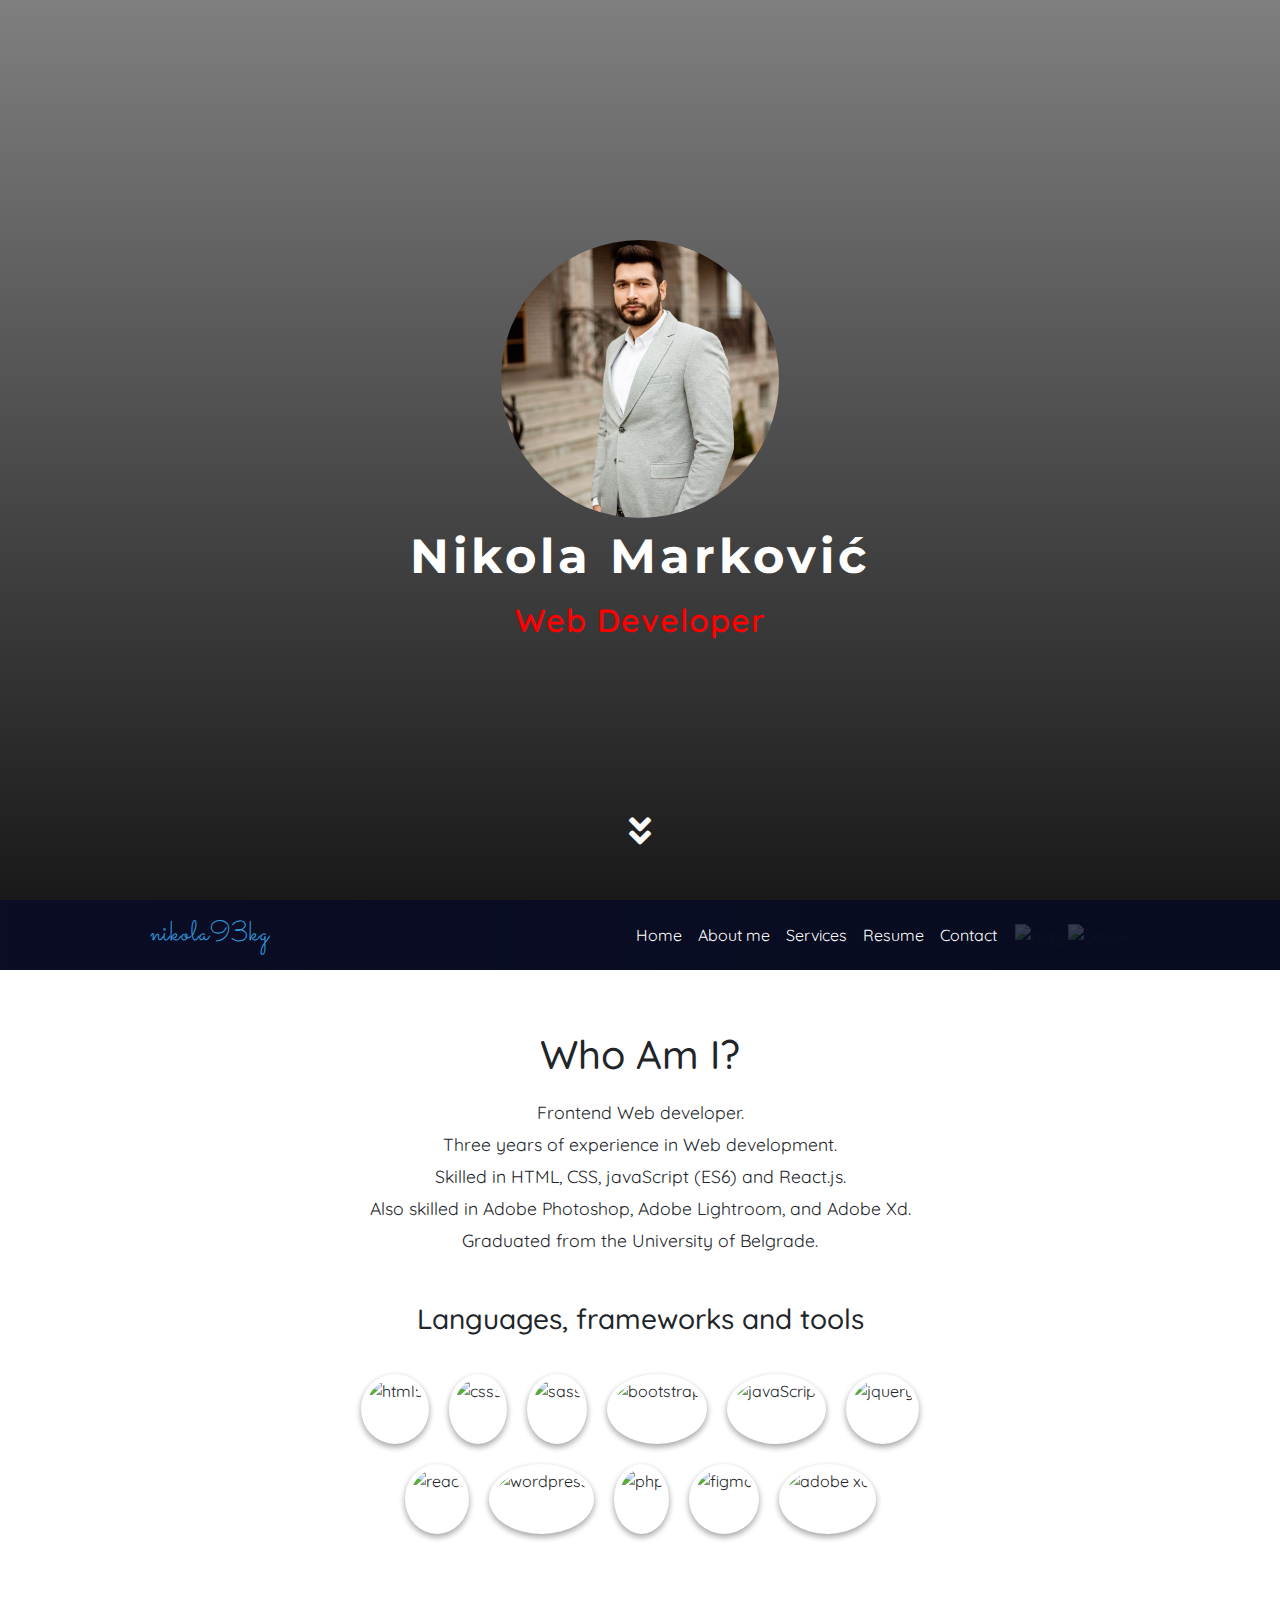
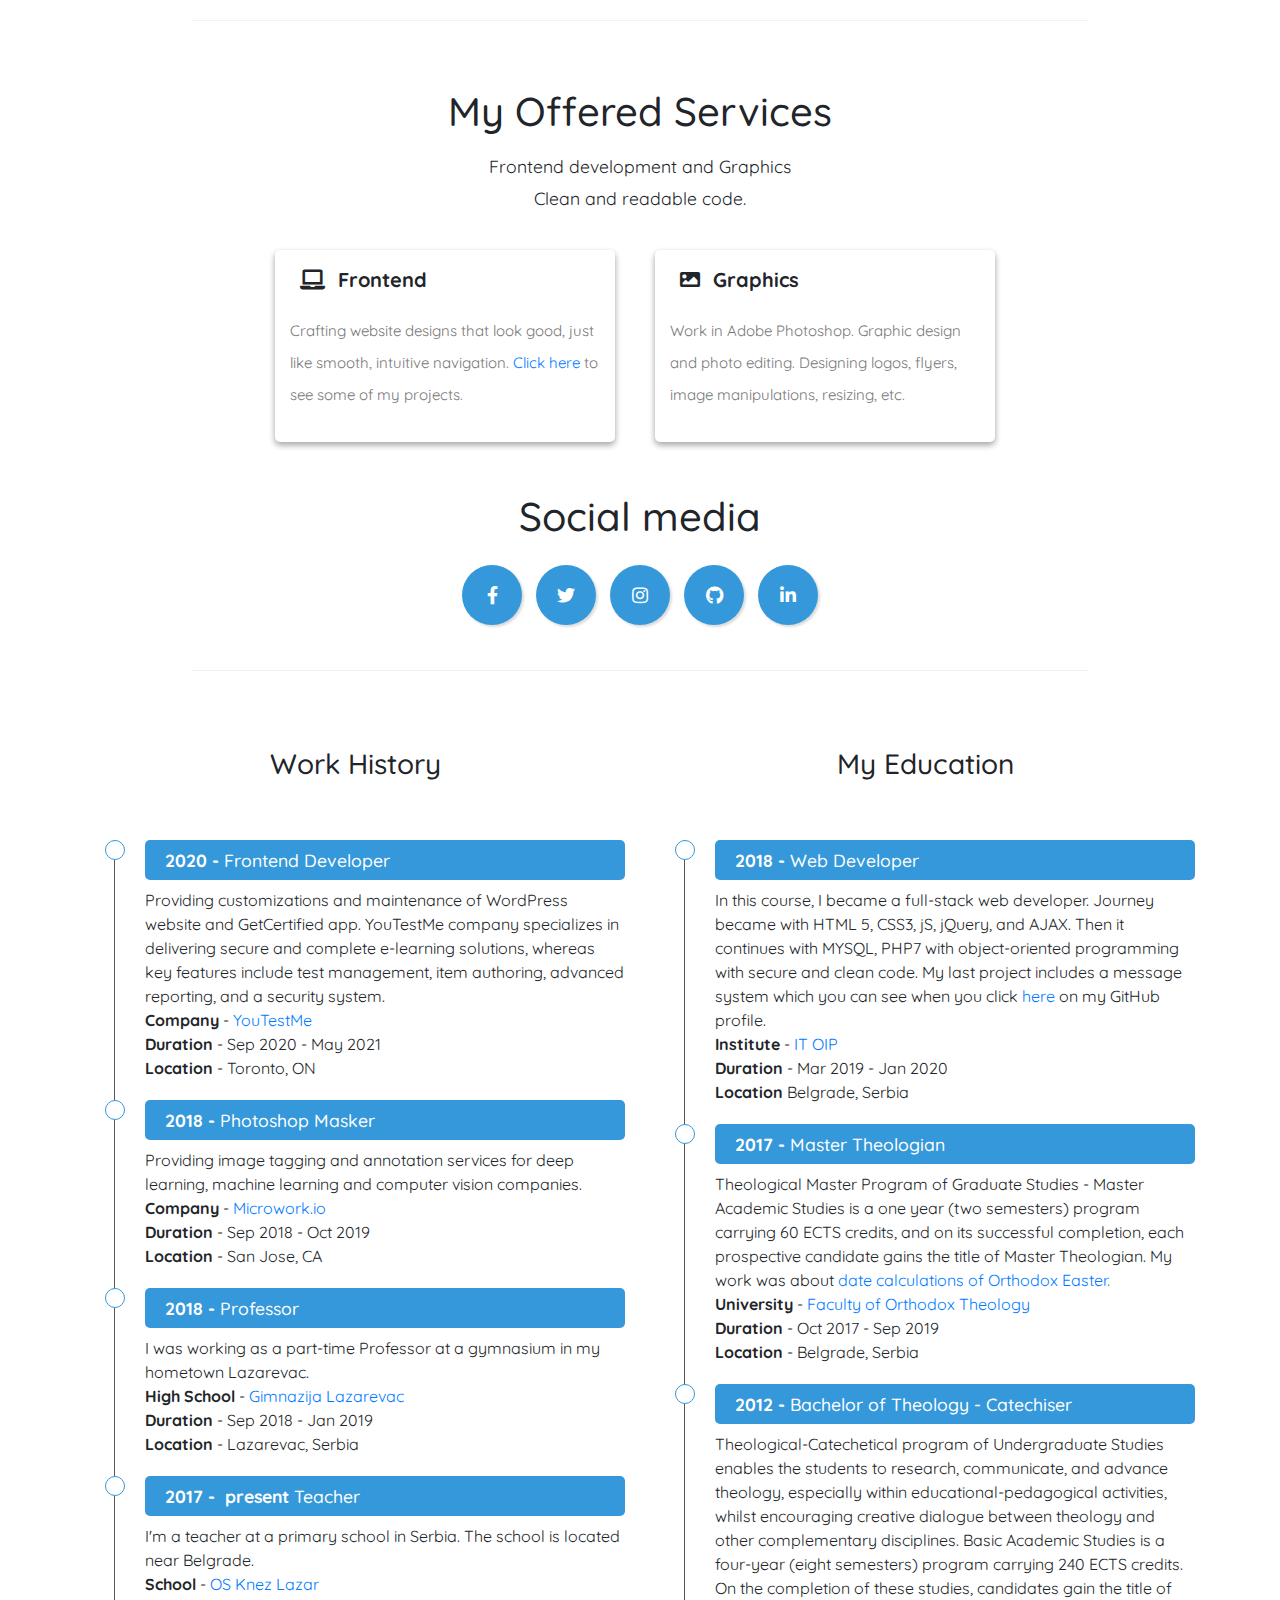
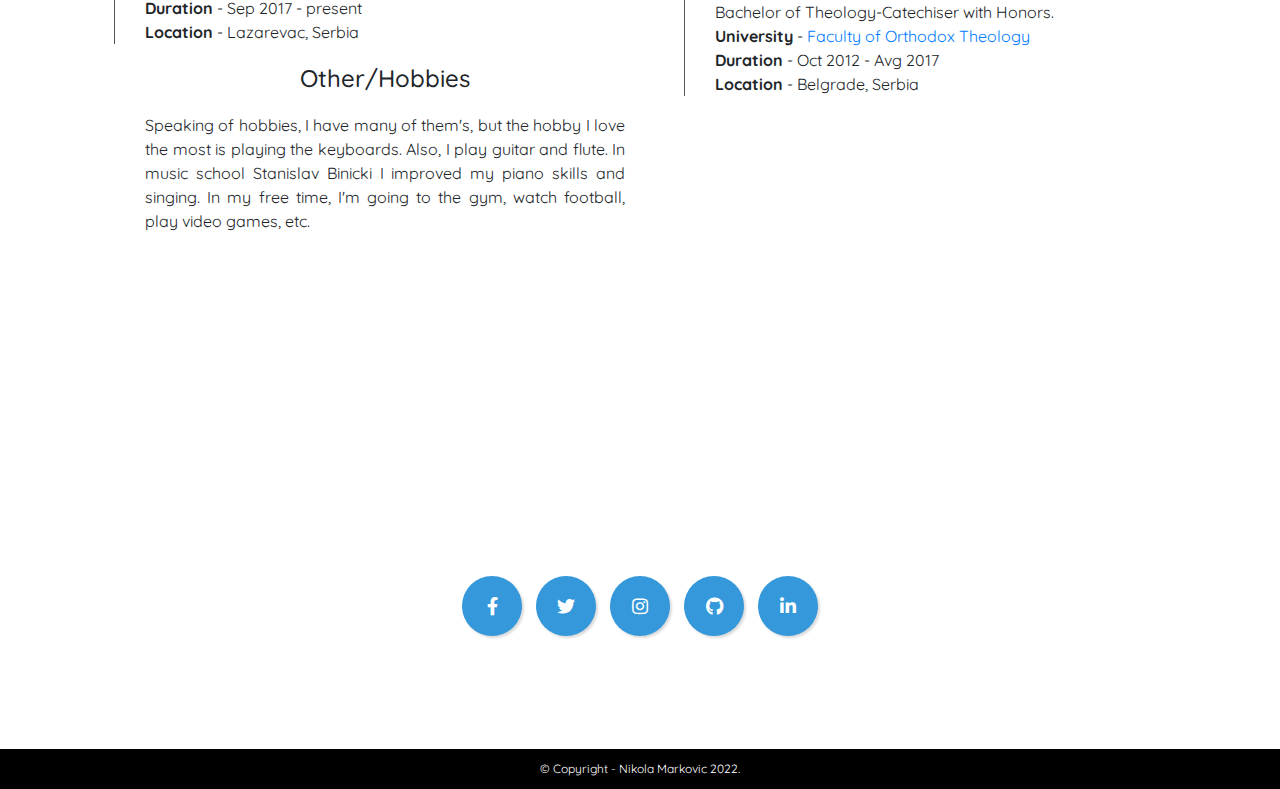
==== index.html @ 491cbc24 "update" ====
<!DOCTYPE html>
<html lang="en">

<head>
    <meta charset="UTF-8">
    <meta name="viewport" content="width=device-width, initial-scale=1.0">
    <title>Nikola Markovic</title>
    <link rel="apple-touch-icon" sizes="180x180" href="img/favIco/apple-touch-icon.png">
    <link rel="icon" type="image/png" sizes="32x32" href="img/favIco/favicon-32x32.png">
    <link rel="icon" type="image/png" sizes="16x16" href="img/favIco/favicon-16x16.png">
    <link rel="manifest" href="/site.webmanifest">
    <link rel="stylesheet" href="https://stackpath.bootstrapcdn.com/font-awesome/4.7.0/css/font-awesome.min.css">
    <link rel="stylesheet" href="styles/landing-page.css">
    <link rel="stylesheet" href="styles/navbar.css">
    <link rel="stylesheet" href="styles/about.css">
    <link rel="stylesheet" href="styles/services.css">
    <link rel="stylesheet" href="styles/social-icons.css">
    <link rel="stylesheet" href="styles/responsive.css">
    <link rel="stylesheet" href="styles/resume.css">
    <link rel="stylesheet" href="styles/contact.css">
    <link rel="stylesheet" href="styles/style.css">
    <link rel="stylesheet" href="styles/animate.css">
    <link rel="stylesheet" href="https://cdnjs.cloudflare.com/ajax/libs/font-awesome/5.11.2/css/all.css">
    <link rel="preconnect" href="https://fonts.gstatic.com">
    <link href="https://fonts.googleapis.com/css2?family=Sacramento&display=swap" rel="stylesheet">
    <link href="https://fonts.googleapis.com/css2?family=Josefin+Sans&family=Montserrat&display=swap" rel="stylesheet">
    <link
        href="https://fonts.googleapis.com/css2?family=Baloo+Paaji+2&family=Comic+Neue:wght@300&family=Montserrat:ital,wght@0,400;1,300&family=Quicksand&display=swap"
        rel="stylesheet">
    <link href="https://fonts.googleapis.com/css2?family=Architects+Daughter&display=swap" rel="stylesheet">
    <link rel="stylesheet" href="https://stackpath.bootstrapcdn.com/bootstrap/4.4.1/css/bootstrap.min.css"
        integrity="sha384-Vkoo8x4CGsO3+Hhxv8T/Q5PaXtkKtu6ug5TOeNV6gBiFeWPGFN9MuhOf23Q9Ifjh" crossorigin="anonymous">
    <link rel="icon" type="image/png" sizes="32x32" href="/img/favicon.ico">
    <!-- Global site tag (gtag.js) - Google Analytics -->
    <script async src="https://www.googletagmanager.com/gtag/js?id=G-N3LTVWZHBP"></script>
    <script>
        window.dataLayer = window.dataLayer || [];
        function gtag() { dataLayer.push(arguments); }
        gtag('js', new Date());
        gtag('config', 'G-N3LTVWZHBP');
    </script>
</head>

<body>
    <section id="header" class="landing-page">
        <div class="user-container text-center">
            <div class="user-box">
                <img src="img/user_img2.jpg" alt="User img">
                <h1>Nikola Marković</h1>
                <p class="animated tada">Web Developer</p>
            </div>

        </div>
        <div class="scroll-btn">
            <div class="scroll-bar"><a href="#about"><i class="fa fa-angle-double-down"></i></a></div>
        </div>
    </section>

    <section id="user-info">
        <div class="navbar-container">
            <nav class="navbar navbar-expand-lg">
                <a class="navbar-brand nav-logo" href="#about">
                    <p>nikola93kg</p>
                </a>
                <button class="navbar-toggler" type="button" data-toggle="collapse" data-target="#navbar-nav"
                    aria-controls="navbar-nav" aria-expanded="false" aria-label="Toggle navigation">
                    <i class="fa fa-bars"></i>
                </button>
                <div class="collapse navbar-collapse" id="navbar-nav">
                    <ul class="navbar-nav ml-auto">
                        <li class="nav-item">
                            <a class="nav-link" href="#top">Home</a>
                        </li>
                        <li class="nav-item">
                            <a class="nav-link" href="#about">About me</a>
                        </li>
                        <li class="nav-item">
                            <a class="nav-link" href="#services">Services</a>
                        </li>
                        <li class="nav-item">
                            <a class="nav-link" href="#resume">Resume</a>
                        </li>

                        <li class="nav-item">
                            <a class="nav-link" href="#contact">Contact</a>
                        </li>
                    </ul>
                    <div class="music">
                        <img src="https://cdn-icons-png.flaticon.com/512/747/747965.png"
                            title="Hungarian Dance no. 5 · Brahms" alt="play" class="play-btn" onclick="playAudio()">
                        <audio control hidden="true">
                            <source src="misc/hg-dance-no-5.mp3" type="audio/mp3">
                        </audio>
                        <img src="https://cdn-icons-png.flaticon.com/512/1069/1069283.png" alt="pause" class="pause-btn"
                            onclick="pauseAudio()">
                    </div>
                </div>
            </nav>
        </div>

        <div class="about-container container" id="about">
            <div class="row">
                <div class="col-md-10">
                    <div class="about-info">
                        <h1>Who Am I?</h1>
                        <p>Frontend Web developer. <br>
                            Three years of experience in Web development. <br>
                            Skilled in HTML, CSS, javaScript (ES6) and React.js. <br>
                            Also skilled in Adobe Photoshop, Adobe Lightroom, and Adobe Xd. <br>
                            Graduated from the University of Belgrade.</p>
                    </div>
                    <div class="skills-section">
                        <h3>Languages, frameworks and tools</h3>
                        <div class="skills-languages">
                            <img src="https://cdn-icons-png.flaticon.com/512/1051/1051277.png" alt="html5">
                            <img src="https://cdn-icons-png.flaticon.com/512/732/732190.png" alt="css3">
                            <img src="https://cdn-icons-png.flaticon.com/512/919/919831.png" alt="sass">
                            <img src="https://cdn-icons-png.flaticon.com/512/5968/5968672.png" alt="bootstrap">
                            <img src="https://cdn-icons-png.flaticon.com/512/5968/5968292.png" alt="javaScript">
                            <img src="https://openjsf.org/wp-content/uploads/sites/84/2019/10/jquery-logo-vertical_large_square.png"
                                alt="jquery">
                            <img src="https://cdn-icons-png.flaticon.com/512/1126/1126012.png" alt="react">
                            <img src="https://cdn-icons-png.flaticon.com/512/174/174881.png" alt="wordpress">
                            <img src="https://cdn-icons-png.flaticon.com/512/919/919830.png" alt="php">
                            <!-- <img src="https://i.pinimg.com/originals/01/e5/00/01e500fca29c045d432b64f285f9c229.png"
                                alt="git"> -->
                            <img src="https://cdn-icons-png.flaticon.com/512/5968/5968705.png" alt="figma">
                            <img src="https://cdn-icons-png.flaticon.com/512/552/552224.png" alt="adobe xd">
                        </div>
                    </div>
                </div>
            </div>
        </div>

        <hr class="separator">

        <div class="services-container" id="services">
            <div class="services-content container">
                <h1 class="text-center">My Offered Services</h1>
                <p class="text-center">Frontend development and Graphics <br>
                    Clean and readable code.
                </p>
                <div class="row responsive-row">
                    <div class="col-md-4">
                        <div class="services-box">
                            <i class="fa fa-laptop"></i><span>Frontend</span>
                            <p>Crafting website designs that look good, just like smooth, intuitive navigation. <a
                                    href="projects-web.html">Click here</a> to see some of my projects.</p>

                        </div>
                    </div>
                    <div class="col-md-4">
                        <div class="services-box">
                            <i class="fa fa-picture-o"></i><span>Graphics</span>
                            <p>Work in Adobe Photoshop. Graphic design and photo editing. Designing logos, flyers,
                                image manipulations, resizing, etc.
                            </p>
                        </div>
                    </div>
                </div>
            </div>
        </div>

        <div class="social-container">
            <h1>Social media</h1>
            <div class="social-buttons">
                <a href="https://www.facebook.com/14nikola14" target="_blank"><i class="fab fa-facebook-f"></i></a>
                <a href="https://twitter.com/14nikola14" target="_blank"><i class="fab fa-twitter"></i></a>
                <a href="https://www.instagram.com/nikola93kg/" target="_blank"><i class="fab fa-instagram"></i></a>
                <a href="https://github.com/nikola93kg" target="_blank"><i class="fab fa-github"></i></a>
                <a href="https://linkedin.com/in/nikola93kg" target="_blank"><i class="fab fa-linkedin-in"></i></a>
            </div>
        </div>

        <hr class="separator">

        <div class="resume" id="resume">
            <div class="container">
                <div class="row">
                    <div class="col-md-6">
                        <h3 class="text-center">Work History</h3>
                        <ul class="timeline">
                            <li>
                                <h4><span>2020 -&nbsp;</span> Frontend Developer</h4>
                                <p>Providing customizations and maintenance of WordPress website and GetCertified app.
                                    YouTestMe company specializes in delivering secure and complete e-learning
                                    solutions, whereas key features include test management, item authoring, advanced
                                    reporting, and a security system.<br>
                                    <b>Company</b> - <a href="https://www.youtestme.com/" target="_blank">YouTestMe</a>
                                    <br>
                                    <b>Duration</b> - Sep 2020 - May 2021 <br>
                                    <b>Location</b> - Toronto, ON <br>
                                </p>
                            </li>
                            <li>
                                <h4><span>2018 -&nbsp;</span> Photoshop Masker</h4>
                                <p>Providing image tagging and annotation services for deep learning, machine learning
                                    and computer vision companies. <br>
                                    <b>Company</b> - <a href="https://www.imageannotation.ai/"
                                        target="_blank">Microwork.io</a> <br>
                                    <b>Duration</b> - Sep 2018 - Oct 2019 <br>
                                    <b>Location</b> - San Jose, CA <br>
                                </p>
                            </li>
                            <li>
                                <h4><span>2018 -&nbsp;</span> Professor</h4>
                                <p>I was working as a part-time Professor at a gymnasium in my hometown Lazarevac.<br>
                                    <b>High School</b> - <a href="https://www.gimnazijalazarevac.edu.rs/"
                                        target="_blank">Gimnazija Lazarevac</a> <br>
                                    <b>Duration</b> - Sep 2018 - Jan 2019 <br>
                                    <b>Location</b> - Lazarevac, Serbia <br>
                                </p>
                            </li>
                            <li>
                                <h4><span>2017 - &nbsp;present</span>&nbsp;Teacher</h4>
                                <p>I'm a teacher at a primary school in Serbia. The school is located near Belgrade.
                                    <br>
                                    <b>School</b> - <a href="https://www.osknezlazar.edu.rs/" target="_blank">OS Knez
                                        Lazar</a> <br>
                                    <b>Duration</b> - Sep 2017 - present <br>
                                    <b>Location</b> - Lazarevac, Serbia <br>
                                </p>
                            </li>
                        </ul>
                        <div class="other">
                            <li>
                                <h4 class="text-center"><span>Other/Hobbies </span></h4>
                                <p>Speaking of hobbies, I have many of them's, but the hobby I love the most is playing
                                    the keyboards. Also, I play guitar and flute. In music school Stanislav Binicki I
                                    improved my piano skills and singing. In my free time, I'm going to the gym, watch
                                    football, play video games, etc. <br>
                                </p>
                            </li>
                        </div>

                    </div>
                    <div class="col-md-6">
                        <h3 class="text-center">My Education</h3>
                        <ul class="timeline">
                            <li>
                                <h4><span>2018 -&nbsp;</span>Web Developer</h4>
                                <p>In this course, I became a full-stack web developer. Journey became with HTML 5,
                                    CSS3, jS, jQuery, and AJAX. Then it continues with MYSQL, PHP7 with object-oriented
                                    programming with secure and clean code. My last project includes a message system
                                    which you can see when you click <a
                                        href="https://github.com/nikola93kg/message_system" target="_blank">here</a>
                                    on my GitHub profile. <br>
                                    <b>Institute</b> - <a href="https://www.itoip.rs/" target="_blank">IT OIP</a> <br>
                                    <b>Duration</b> - Mar 2019 - Jan 2020 <br>
                                    <b>Location</b> Belgrade, Serbia <br>
                                </p>
                            </li>
                            <li>
                                <h4><span>2017 -&nbsp;</span> Master Theologian</h4>
                                <p>Theological Master Program of Graduate Studies - Master Academic Studies is a one
                                    year (two semesters) program carrying
                                    60 ECTS credits, and on its successful completion, each prospective
                                    candidate gains the title of Master Theologian. My work was about <a
                                        href="misc/master_rad.docx" target="_blank">date calculations of Orthodox
                                        Easter.</a><br>
                                    <b>University</b> - <a href="https://bfspc.bg.ac.rs/" target="_blank">Faculty of
                                        Orthodox Theology</a><br>
                                    <b>Duration</b> - Oct 2017 - Sep 2019 <br>
                                    <b>Location</b> - Belgrade, Serbia <br>
                                </p>
                            </li>
                            <li>
                                <h4><span>2012 -&nbsp;</span> Bachelor of Theology - Catechiser</h4>
                                <p>Theological-Catechetical program of Undergraduate Studies enables the students to
                                    research, communicate, and advance theology, especially within
                                    educational-pedagogical activities, whilst encouraging creative dialogue between
                                    theology and other complementary disciplines. Basic Academic Studies is a four-year
                                    (eight semesters) program carrying 240 ECTS credits. On the completion of these
                                    studies, candidates gain the title of Bachelor of Theology-Catechiser with Honors.
                                    <br>
                                    <b>University</b> - <a href="https://bfspc.bg.ac.rs/" target="_blank">Faculty of
                                        Orthodox Theology</a> <br>
                                    <b>Duration</b> - Oct 2012 - Avg 2017 <br>
                                    <b>Location</b> - Belgrade, Serbia <br>
                                </p>
                            </li>
                        </ul>
                    </div>
                </div>
            </div>
        </div>

        <div class="contact" id="contact">

            <div class="container text-center">
                <h1>Contact Me</h1>
                <div class="row">
                    <div class="col-md-4">
                        <i class="fa fa-phone">
                            <p> <a href="tel:{+381 64 300 5654}"> +381 64 300 5654 </a></p>
                        </i>
                    </div>
                    <div class="col-md-4">
                        <i class="fa fa-envelope">
                            <p> <a href="mailto:markovic755@gmail.com">markovic755@gmail.com</a> </p>
                        </i>
                    </div>
                </div>
                <div class="social-container footer-social-container">
                    <div class="social-buttons">
                        <a href="https://www.facebook.com/14nikola14" target="_blank"><i
                                class="fab fa-facebook-f"></i></a>
                        <a href="https://twitter.com/14nikola14" target="_blank"><i class="fab fa-twitter"></i></a>
                        <a href="https://www.instagram.com/nikola93kg/" target="_blank"><i
                                class="fab fa-instagram"></i></a>
                        <a href="https://github.com/nikola93kg" target="_blank"><i class="fab fa-github"></i></a>
                        <a href="https://linkedin.com/in/nikola93kg" target="_blank"><i
                                class="fab fa-linkedin-in"></i></a>
                    </div>
                </div>
                <a href="misc/resume.pdf" target="_blank"><button type="button" class="btn btn-primary"><i
                            class="fa fa-download"></i>Resume</button></a>
                <a href="mailto:markovic755@gmail.com"><button type="button" class="btn btn-primary"><i
                            class="fa fa-rocket"></i>Hire me</button></a>
            </div>
            <div class="footer text-center">
                <p>&copy; Copyright - Nikola Markovic 2022.</p>
            </div>
        </div>
    </section>
    <script src="smooth-scroll.js"></script>
    <script>
        let scroll = new SmoothScroll('a[href*="#"]');
    </script>
    <script src="https://code.jquery.com/jquery-3.4.1.slim.min.js"
        integrity="sha384-J6qa4849blE2+poT4WnyKhv5vZF5SrPo0iEjwBvKU7imGFAV0wwj1yYfoRSJoZ+n"
        crossorigin="anonymous"></script>
    <script src="https://cdn.jsdelivr.net/npm/popper.js@1.16.0/dist/umd/popper.min.js"
        integrity="sha384-Q6E9RHvbIyZFJoft+2mJbHaEWldlvI9IOYy5n3zV9zzTtmI3UksdQRVvoxMfooAo"
        crossorigin="anonymous"></script>
    <script src="https://stackpath.bootstrapcdn.com/bootstrap/4.4.1/js/bootstrap.min.js"
        integrity="sha384-wfSDF2E50Y2D1uUdj0O3uMBJnjuUD4Ih7YwaYd1iqfktj0Uod8GCExl3Og8ifwB6"
        crossorigin="anonymous"></script>
    <script>
        $('.pause-btn').hide();

        function playAudio() {
            $('audio').trigger('play');
            $('.play-btn').hide();
            $('.pause-btn').show();
        }
        function pauseAudio() {
            $('audio').trigger('pause');
            $('.play-btn').show();
            $('.pause-btn').hide();
        }
    </script>
</body>

</html>
---- styles/landing-page.css ----
.landing-page {
  height: 100vh;
  background-image: linear-gradient(
      180deg,
      rgba(0, 0, 0, 0.5),
      rgba(0, 0, 0, 0.9)
    ),
    url("https://images.pexels.com/photos/2105416/pexels-photo-2105416.jpeg");
  background-position: center;
  background-size: cover;
  background-repeat: no-repeat;
  background-attachment: fixed;
}

.user-container {
  display: flex;
  height: 100vh;
}
.user-box {
  margin: auto;
}
@keyframes picShadow {
  0% {
    box-shadow: 1px 0px 20px -60px rgba(255, 255, 255, 0.493);
  }

  100% {
    box-shadow: 0px 0px 40px -10px rgba(255, 255, 255, 0.637);
  }
}
.user-box img {
  width: 278px;
  height: 278px;
  border-radius: 50%;
  object-fit: cover;
  animation-name: picShadow;
  animation-duration: 1s;
  animation-direction: alternate;
  animation-iteration-count: infinite;
}
.user-box h1 {
  color: #fff;
  font-weight: bold;
  font-family: "Montserrat", sans-serif;
  letter-spacing: 4px;
  font-size: 3em;
  margin: 10px;
}
.user-box p {
  color: #f00;
  font-size: 2rem;
  font-weight: 600;
  letter-spacing: 1px;
}

.scroll-btn {
  bottom: 30px;
  position: absolute;
  left: 50%;
  transform: translateX(-50%);
  padding: 10px 10px 20px;
  border-radius: 30px;
}
.scroll-bar i {
  font-size: 35px;
  color: #fff;
  transition: 0.4s;
}
.scroll-bar i:hover {
  color: #888;
}
.scroll-bar {
  animation: mover 1s infinite alternate;
}
@keyframes mover {
  0% {
    transform: translateY(0);
  }
  100% {
    transform: translateY(10px);
  }
}
---- styles/navbar.css ----
.navbar-container {
  top: 0;
  position: sticky;
  z-index: 5;
}
.navbar-container .fa-bars {
  font-size: 35px;
  color: #fff;
}
.navbar {
  /* background-color: #0a0d25; */
  background-image: linear-gradient(90deg, #0a0d25, #080c20);
  height: 70px;
  padding: 0 200px !important;
}
.nav-logo p {
  font-size: 1.4em;
  color: #fff;
  transition: 0.4s ease;
  color: rgb(52, 152, 219);
  letter-spacing: 1px;
  font-weight: 400;
  margin: 0;
  font-family: "Sacramento", cursive;
}
.navbar-nav {
  float: right;
  text-align: right;
}
.nav-link {
  color: #fff;
  transition: 0.4s;
}
.nav-link:hover {
  transform: scale(1.1);
  color: #3498db;
}
.music {
  padding-left: 10px;
}
.music img {
  height: 25px;
  cursor: pointer;
  opacity: 0.2;
  transition: 0.4s all;
}
.music img:hover {
  opacity: 1;
}
---- styles/about.css ----
.about-container {
  padding: 50px 0;
}
.about-container .row {
  display: flex;
  justify-content: center;
}
.about-info {
  text-align: center;
  font-size: 1.1rem;
}
.about-info p {
  line-height: 2rem;
}
.col-md-10 h1,
h3 {
  padding: 10px 0;
}

.skills-section {
  display: flex;
  flex-direction: column;
  align-items: center;
}

.skills-section {
  display: flex;
  flex-direction: column;
  padding: 20px 0;
}

.skills-languages {
  display: flex;
  flex-wrap: wrap;
  justify-content: center;
  align-items: center;
  gap: 20px;
  padding-top: 20px;
  max-width: 600px;
}
.skills-languages img {
  height: 70px;
  cursor: pointer;
  box-shadow: rgba(0, 0, 0, 0.15) 1.95px 1.95px 2.6px;
  box-shadow: rgba(0, 0, 0, 0.16) 0px 3px 6px, rgba(0, 0, 0, 0.23) 0px 3px 6px;
  border-radius: 50%;
  padding: 5px;
  transition: 0.4s all;
}
.skills-languages img:hover {
  border-radius: 5px;
}
---- styles/services.css ----
.services-container {
  padding: 50px 0;
}
.services-container h1 {
  margin-bottom: 15px;
}
.services-container p {
  font-size: 1.1rem;
  line-height: 2rem;
}

.services-box {
  box-shadow: rgba(0, 0, 0, 0.16) 0px 3px 6px, rgba(0, 0, 0, 0.23) 0px 3px 6px;
  padding: 15px;
  margin-top: 20px;
  margin-right: 10px;
  border-radius: 5px;
  min-height: 175px;
  transition: 0.7s ease-in-out all;
}
.services-box:hover {
  background-color: #0a0d25;
  background-image: linear-gradient(45deg, #0a0d25, #0a0d252f);
  color: #fff;
  cursor: pointer;
}
.services-box a {
  transition: 0.4s all;
}
.services-box a:hover {
  text-decoration: none;
  cursor: pointer;
  color: #fff;
}
.services-box .fa {
  margin: 0px 10px;
  font-size: 20px;
}
.services-box span {
  margin: 3px;
  font-size: 20px;
  font-weight: bold;
}
.services-box p {
  font-size: 15px;
  margin-top: 20px;
  color: #777;
  transition: 0.7s color;
}
.services-box p:hover {
  color: #fff;
}
.services-container .row {
  display: flex;
  justify-content: center;
}
---- styles/social-icons.css ----
.social-container {
  margin-bottom: 50px;
  display: flex;
  flex-direction: column;
  justify-content: center;
  align-items: center;
}
.social-container h1 {
  margin-bottom: 30px;
}
.social-buttons a {
  display: inline-flex;
  text-decoration: none;
  font-size: 18px;
  width: 60px;
  height: 60px;
  color: #fff;
  justify-content: center;
  align-items: center;
  margin: 0 10px;
}
.social-buttons a:hover {
  text-decoration: none;
}

.social-buttons a::before {
  content: "";
  position: absolute;
  width: 60px;
  height: 60px;
  background: #3498db;
  box-shadow: rgba(0, 0, 0, 0.15) 1.95px 1.95px 2.6px;
  border-radius: 50%;
  z-index: -1;
  transition: 0.3s ease-in;
}

.social-buttons a:hover::before {
  transform: scale(0);
}

.social-buttons a i {
  transition: 0.3s ease-in;
}

.social-buttons a:hover i {
  background: linear-gradient(45deg, #0a0d25, #3498db);
  -webkit-background-clip: text;
  -webkit-text-fill-color: transparent;
  transform: scale(2.5);
}
---- styles/responsive.css ----
/* Laptop screen 15,6 inches */

@media (max-width: 1537px) {
  .navbar {
    padding: 0 150px !important;
  }
}

/* Tablet screen */

@media (max-width: 992px) {
  /* code goes here */
}

/* Mobile Phone */

@media (max-width: 1008px) {
  body {
    padding: 0;
  }
  .user-box h1 {
    font-size: 2em;
    letter-spacing: 2px;
  }
  .user-box p {
    font-size: 24px;
  }
  .user-box img {
    margin-bottom: 20px;
  }
  .navbar {
    padding: 0 10px !important;
    height: auto;
  }
  .about-container {
    padding-top: 35px;
    padding-bottom: 0;
  }
  .about-container p {
    text-align: center;
  }
  .about-container h3 {
    text-align: center;
    margin-bottom: 20px;
  }
  .about-info p br {
    display: none;
  }
  .social-buttons a {
    height: 50px;
    width: 50px;
  }
  .resume {
    margin-top: 50px;
  }
  .other {
    margin: 50px auto;
    text-align: center;
    margin-left: 0 !important;
    padding: 0 10px;
  }
  .contact p {
    font-weight: 400;
  }
  .music,
  .separator {
    display: none;
  }
  .skills-languages img {
    height: 60px;
  }
  .resume {
    padding-top: 0 !important;
  }
  .timeline li h4 {
    height: 40px !important;
    font-size: 0.75rem;
    padding-left: 10px !important;
  }
  .timeline li {
    margin-left: 0 !important;
  }
  .timeline {
    margin: 0 auto !important;
    padding-left: 10px !important;
  }
  .timeline:before {
    left: 10px !important;
    display: none !important;
  }
  .timeline li:before {
    display: none !important;
  }
  .services-box {
    margin-right: 0 !important;
  }
  .footer-social-container .social-buttons a {
    width: 40px;
  }
  .projects-wrapper {
    padding: 50px 10px !important;
  }
  .projects-wrapper h1 {
    padding-bottom: 50px !important;
    font-size: 2rem;
  }
}

@media (min-width: 376px) {
  .social-buttons a {
    height: 50px;
    width: 50px;
  }
}

@media (max-width: 375px) {
  .social-container {
    display: none;
  }
}
---- styles/resume.css ----
.resume {
  padding: 50px 0;
}
.resume h3 {
  margin-bottom: 50px;
}
.timeline {
  list-style-type: none;
  position: relative;
}
.timeline:before {
  content: "";
  background: #555;
  display: inline-block;
  position: absolute;
  left: 29px;
  width: 1px;
  height: 100%;
  z-index: 1;
}
.timeline li {
  margin: 20px 0px 20px 20px;
}
.timeline li h4 {
  background: #3498db;
  height: 40px;
  color: #fff;
  font-size: 1.1rem;
  font-weight: 500;
  border-radius: 5px;
  display: flex;
  align-items: center;
  padding-left: 20px;
}
.timeline li h4 span {
  font-weight: bold;
  color: #fff;
}
.timeline li:before {
  content: "";
  background: #fff;
  display: inline-block;
  position: absolute;
  border-radius: 50%;
  border: 1px solid #3498db;
  left: 20px;
  width: 20px;
  height: 20px;
  z-index: 1;
  transition: 0.8s all;
}
.timeline:hover li:before {
  background-color: #3498db;
  cursor: pointer;
}
.timeline:hover {
  cursor: default;
}
.other {
  list-style-type: none;
  text-align: justify;
  margin-left: 60px;
}
.other h4 {
  margin-bottom: 20px;
}
---- styles/contact.css ----
.contact h1 {
  padding: 50px 0;
}
.contact {
  background-image: linear-gradient(
      180deg,
      rgba(0, 0, 0, 0.5),
      rgba(0, 0, 0, 0.9)
    ),
    url("https://images.pexels.com/photos/2105416/pexels-photo-2105416.jpeg");
  background-position: center;
  background-size: cover;
  background-attachment: fixed;
  color: #fff;
}

.contact .row {
  padding: 20px 0;
  display: flex;
  justify-content: space-evenly;
  font-size: 22px;
}
.contact .col-md-4 .fa {
  padding: 10px;
  font-size: 20px;
}
.contact .col-md-4 .fa p {
  margin-top: 10px;
  font-weight: 400;
}
.contact .btn {
  padding: 10px 25px 10px 25px;
  margin: 5px;
  border-radius: 30px;
  border: 2px solid #fff;
  background: transparent;
}
.contact .btn:focus {
  box-shadow: none;
}
.contact .btn:hover {
  border: 2px solid #000;
  background: #000;
  transition: 0.7s;
}
.contact .btn .fa {
  margin-right: 10px;
}
.fa a {
  color: #fff;
  transition: 0.2s ease-in;
}
.fa a:hover {
  text-decoration: none;
  color: #3498db;
}
---- styles/style.css ----
* {
  font-family: "Quicksand", sans-serif;
}
body {
  margin: 0;
  padding: 0;
}

.separator {
  width: 70%;
  opacity: 0.5;
}

.footer {
  background: #000;
  height: 40px;
  color: #fff;
  display: flex;
  justify-content: center;
  align-items: center;
  margin-top: 10px;
}
.footer p {
  font-size: 12px;
  margin: 0;
}
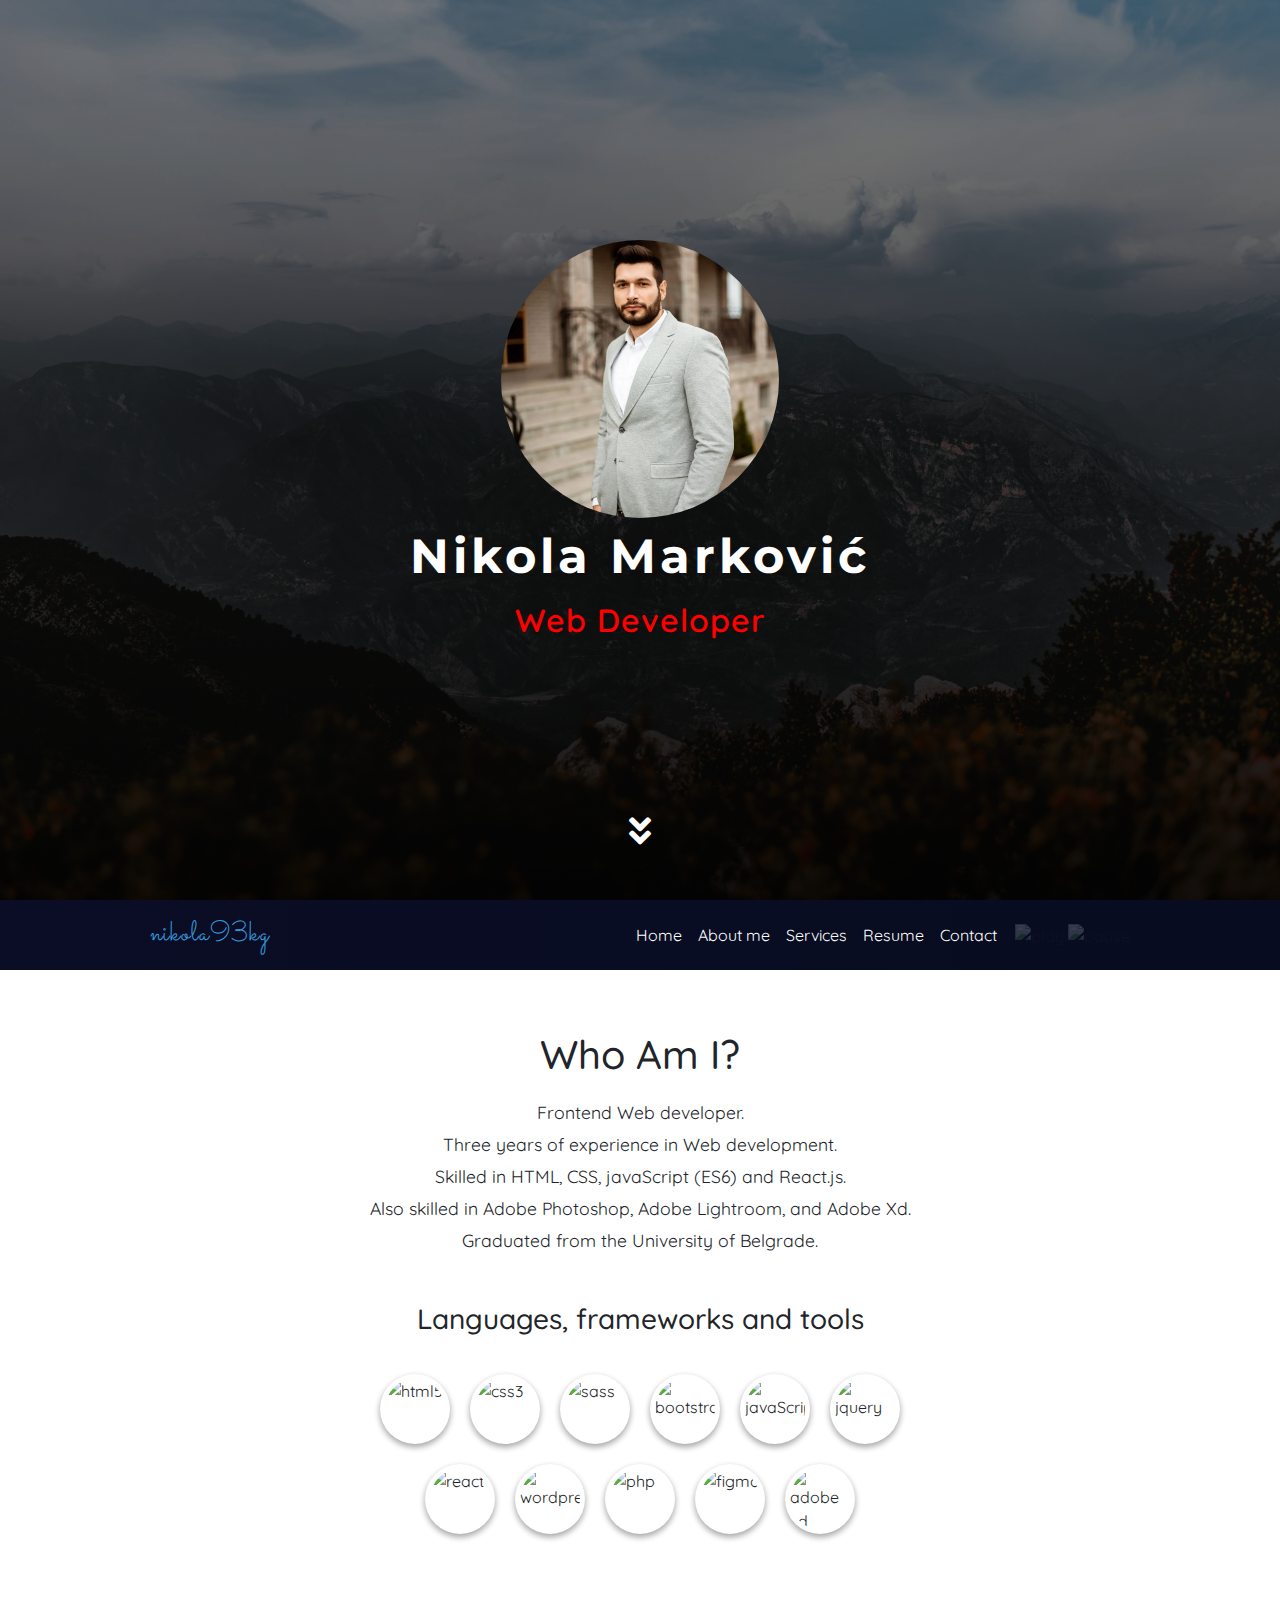
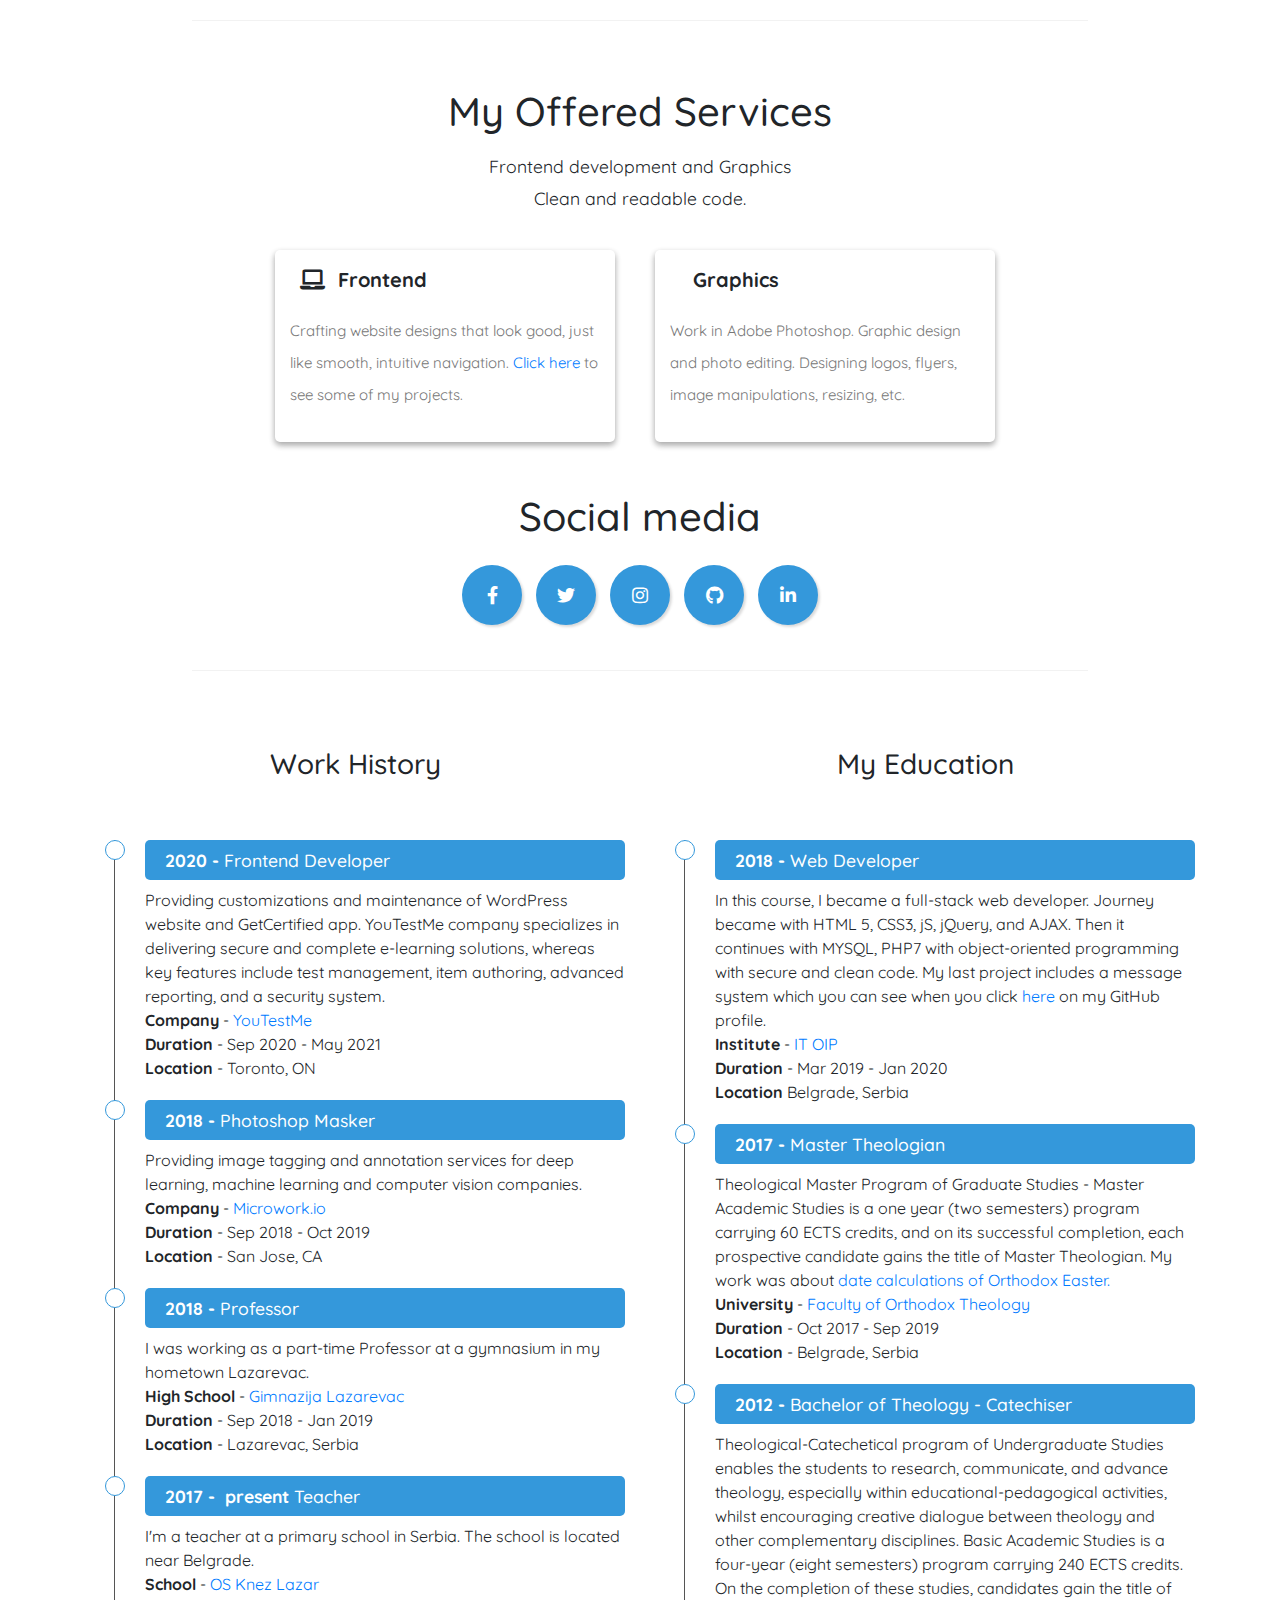
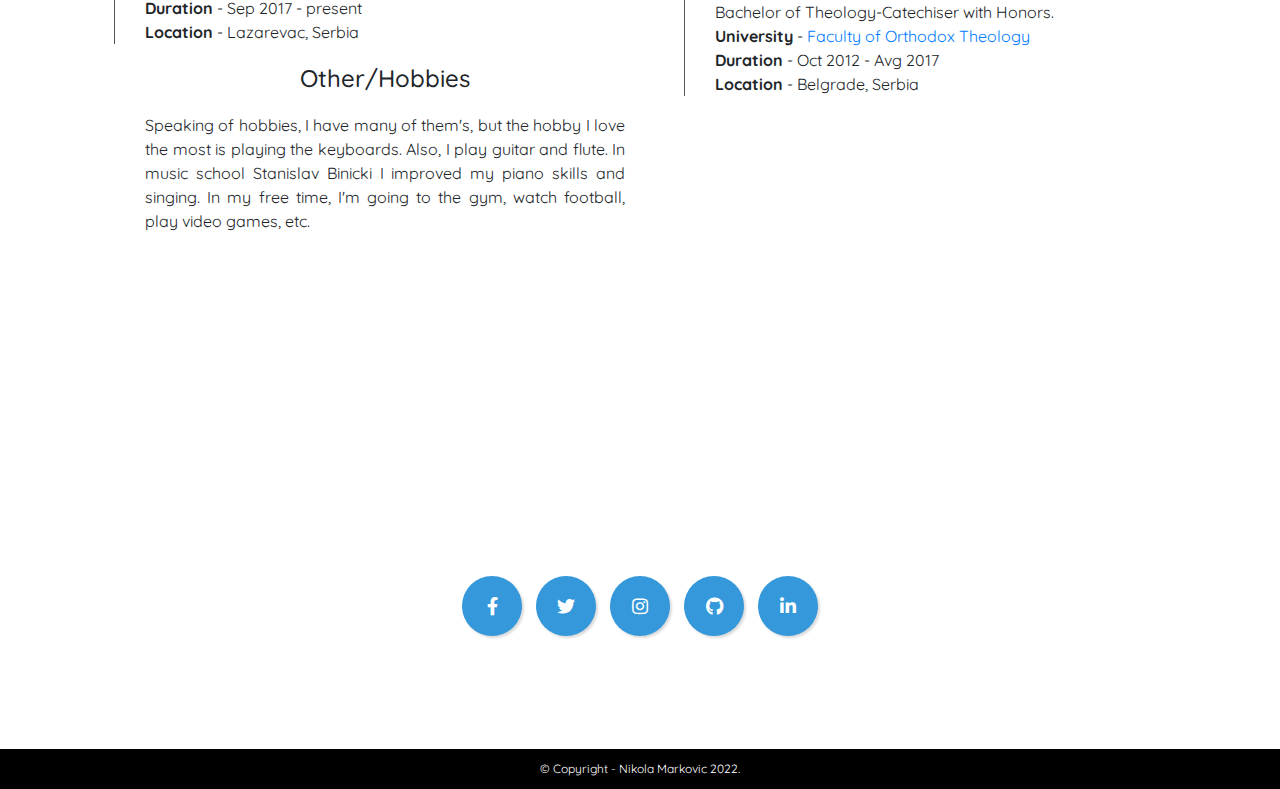
==== commit 432c0543: "performance issue" ====
--- a/index.html
+++ b/index.html
@@ -8,8 +8,8 @@
     <link rel="apple-touch-icon" sizes="180x180" href="img/favIco/apple-touch-icon.png">
     <link rel="icon" type="image/png" sizes="32x32" href="img/favIco/favicon-32x32.png">
     <link rel="icon" type="image/png" sizes="16x16" href="img/favIco/favicon-16x16.png">
-    <link rel="manifest" href="/site.webmanifest">
-    <link rel="stylesheet" href="https://stackpath.bootstrapcdn.com/font-awesome/4.7.0/css/font-awesome.min.css">
+    <!-- <link rel="manifest" href="/site.webmanifest"> -->
+    <!-- <link rel="stylesheet" href="https://stackpath.bootstrapcdn.com/font-awesome/4.7.0/css/font-awesome.min.css"> -->
     <link rel="stylesheet" href="styles/landing-page.css">
     <link rel="stylesheet" href="styles/navbar.css">
     <link rel="stylesheet" href="styles/about.css">
@@ -45,7 +45,7 @@
     <section id="header" class="landing-page">
         <div class="user-container text-center">
             <div class="user-box">
-                <img src="img/user_img2.jpg" alt="User img">
+                <img src="img/user-img.webp" alt="User img">
                 <h1>Nikola Marković</h1>
                 <p class="animated tada">Web Developer</p>
             </div>
--- a/styles/landing-page.css
+++ b/styles/landing-page.css
@@ -5,7 +5,7 @@
       rgba(0, 0, 0, 0.5),
       rgba(0, 0, 0, 0.9)
     ),
-    url("https://images.pexels.com/photos/2105416/pexels-photo-2105416.jpeg");
+    url("../img/landing.webp");
   background-position: center;
   background-size: cover;
   background-repeat: no-repeat;
--- a/styles/navbar.css
+++ b/styles/navbar.css
@@ -8,7 +8,6 @@
   color: #fff;
 }
 .navbar {
-  /* background-color: #0a0d25; */
   background-image: linear-gradient(90deg, #0a0d25, #080c20);
   height: 70px;
   padding: 0 200px !important;
@@ -40,6 +39,7 @@
 }
 .music img {
   height: 25px;
+  width: 25px;
   cursor: pointer;
   opacity: 0.2;
   transition: 0.4s all;
--- a/styles/about.css
+++ b/styles/about.css
@@ -40,6 +40,7 @@
 }
 .skills-languages img {
   height: 70px;
+  width: 70px;
   cursor: pointer;
   box-shadow: rgba(0, 0, 0, 0.15) 1.95px 1.95px 2.6px;
   box-shadow: rgba(0, 0, 0, 0.16) 0px 3px 6px, rgba(0, 0, 0, 0.23) 0px 3px 6px;
--- a/styles/contact.css
+++ b/styles/contact.css
@@ -7,7 +7,7 @@
       rgba(0, 0, 0, 0.5),
       rgba(0, 0, 0, 0.9)
     ),
-    url("https://images.pexels.com/photos/2105416/pexels-photo-2105416.jpeg");
+    url("../img/landing.webp");
   background-position: center;
   background-size: cover;
   background-attachment: fixed;
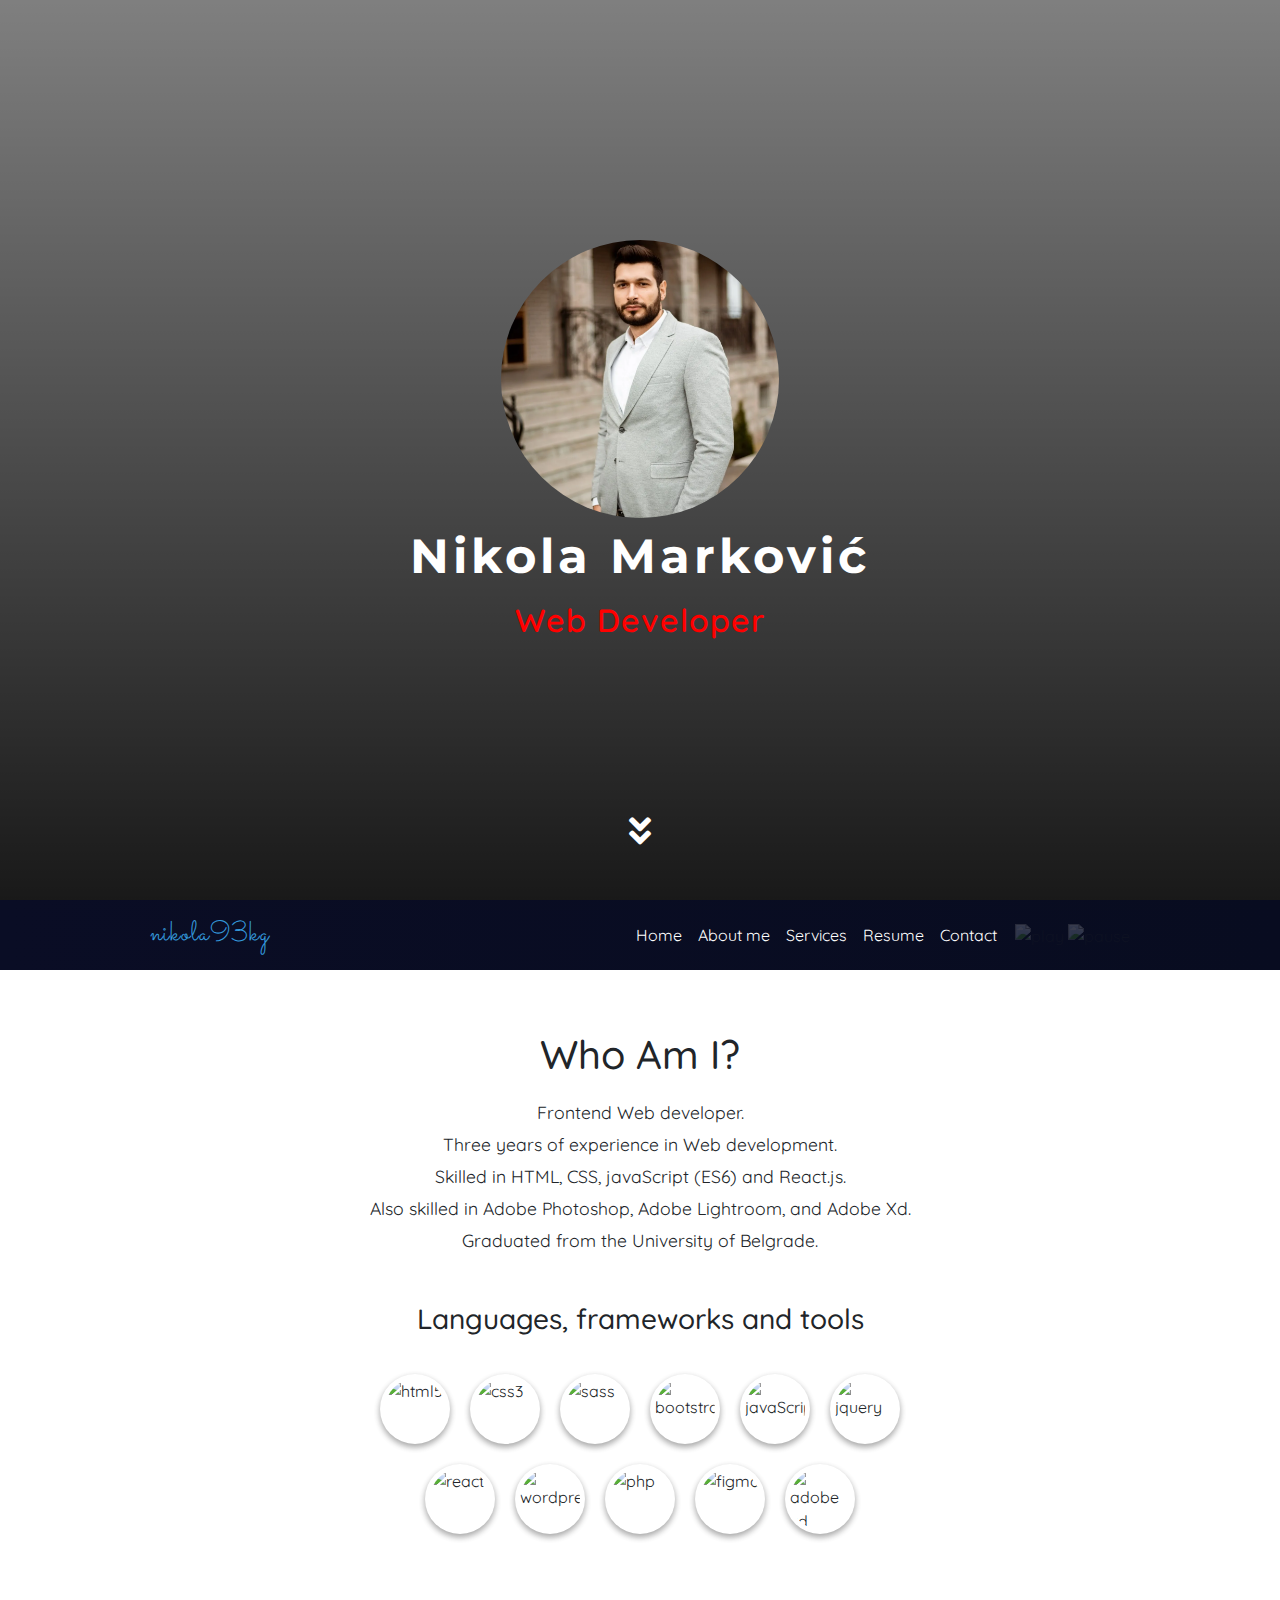
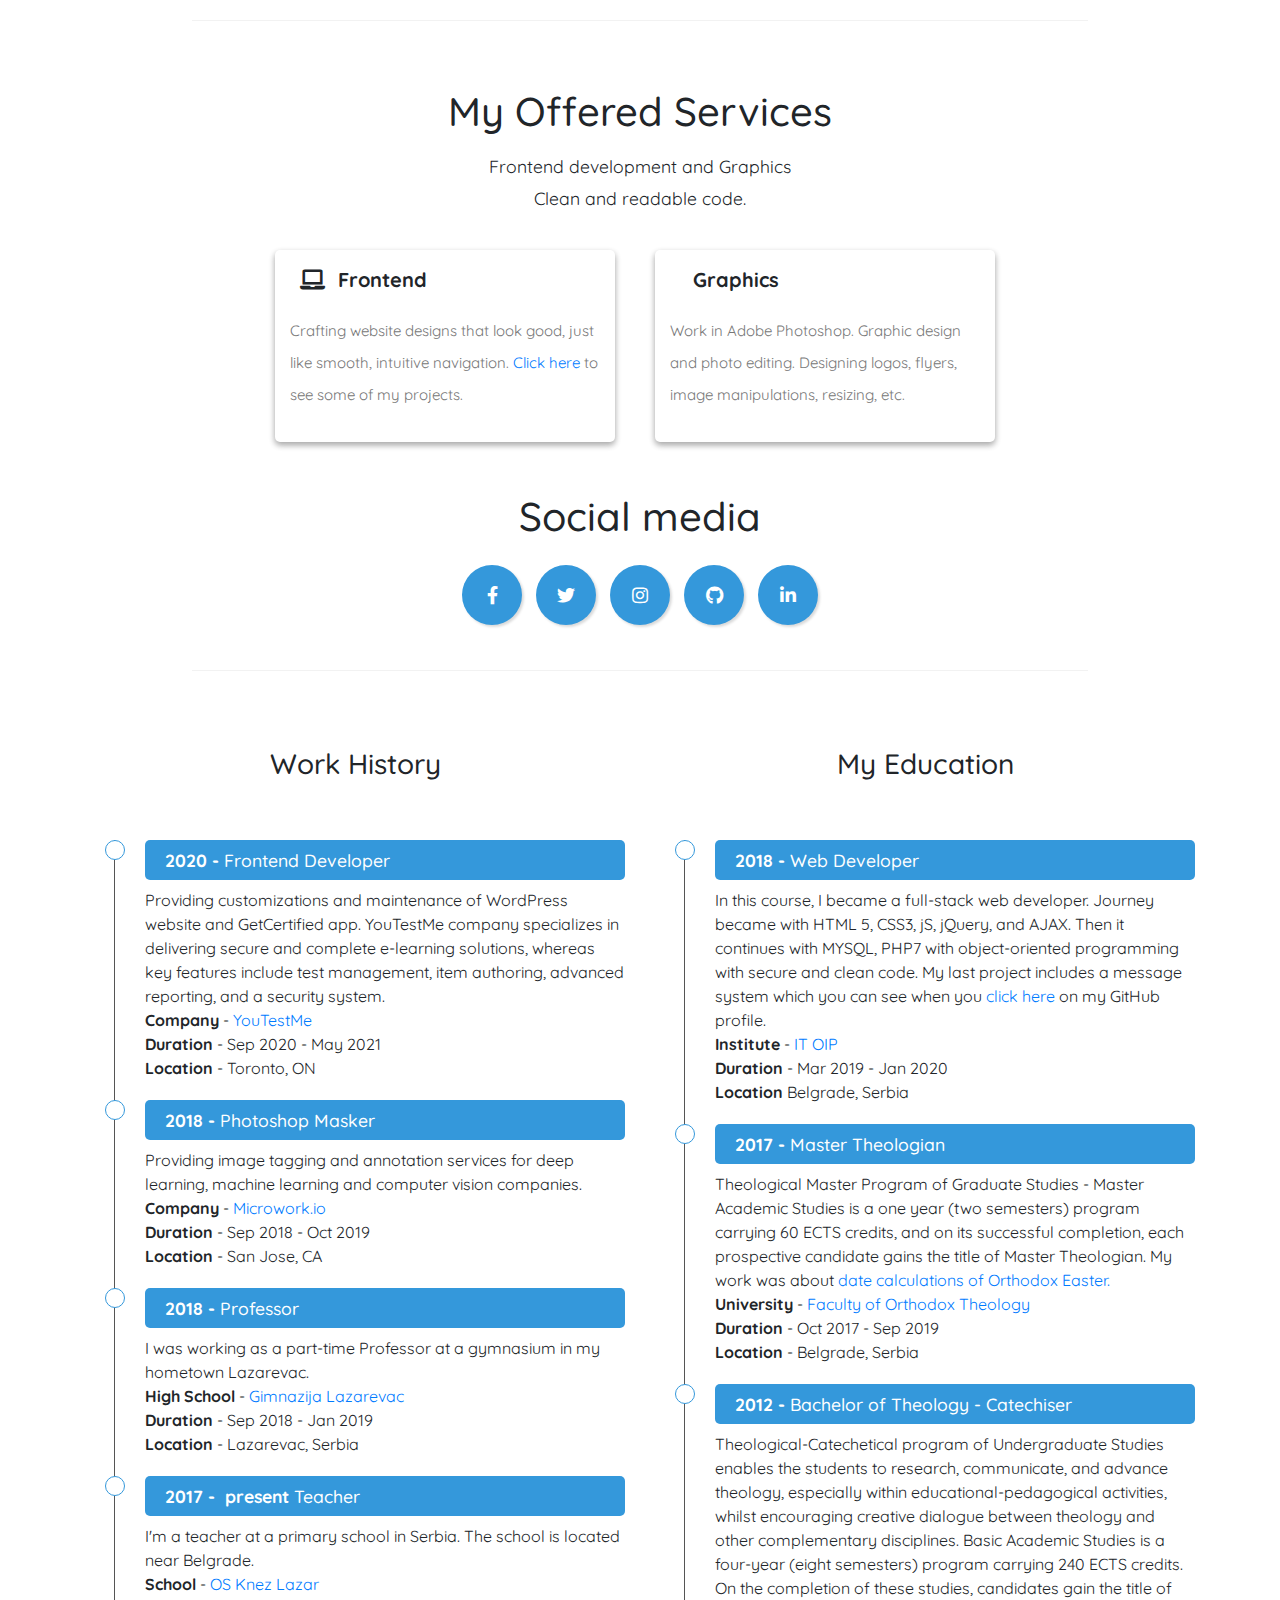
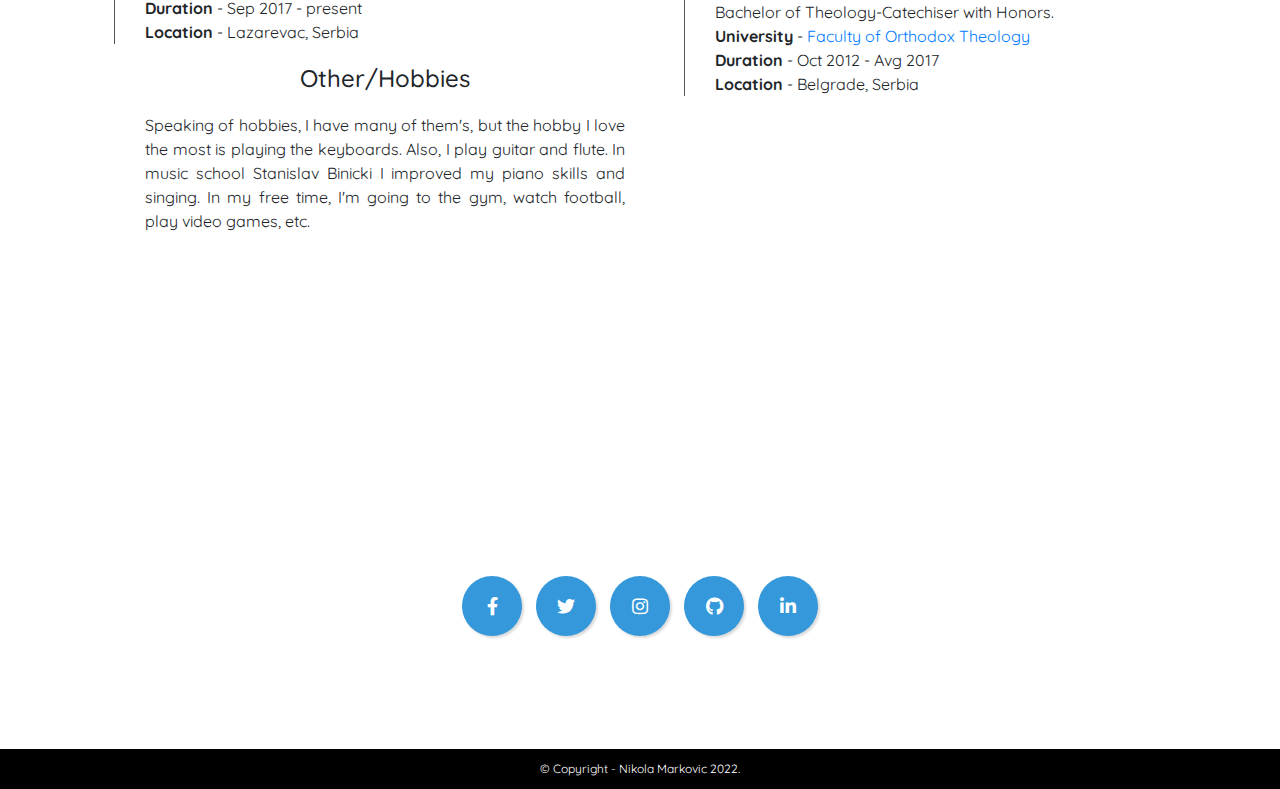
==== commit 9debee35: "update" ====
--- a/index.html
+++ b/index.html
@@ -4,12 +4,14 @@
 <head>
     <meta charset="UTF-8">
     <meta name="viewport" content="width=device-width, initial-scale=1.0">
+    <meta name="description" content="Author: Nikola Markovic,
+    Designer: nikola93kg, Category: Portfolio website, Role: Frontend development,
+    Pages: 2 pages, Responsive: For all devices">
     <title>Nikola Markovic</title>
     <link rel="apple-touch-icon" sizes="180x180" href="img/favIco/apple-touch-icon.png">
     <link rel="icon" type="image/png" sizes="32x32" href="img/favIco/favicon-32x32.png">
     <link rel="icon" type="image/png" sizes="16x16" href="img/favIco/favicon-16x16.png">
     <!-- <link rel="manifest" href="/site.webmanifest"> -->
-    <!-- <link rel="stylesheet" href="https://stackpath.bootstrapcdn.com/font-awesome/4.7.0/css/font-awesome.min.css"> -->
     <link rel="stylesheet" href="styles/landing-page.css">
     <link rel="stylesheet" href="styles/navbar.css">
     <link rel="stylesheet" href="styles/about.css">
@@ -242,8 +244,8 @@
                                 <p>In this course, I became a full-stack web developer. Journey became with HTML 5,
                                     CSS3, jS, jQuery, and AJAX. Then it continues with MYSQL, PHP7 with object-oriented
                                     programming with secure and clean code. My last project includes a message system
-                                    which you can see when you click <a
-                                        href="https://github.com/nikola93kg/message_system" target="_blank">here</a>
+                                    which you can see when you <a href="https://github.com/nikola93kg/message_system"
+                                        target="_blank"> click here</a>
                                     on my GitHub profile. <br>
                                     <b>Institute</b> - <a href="https://www.itoip.rs/" target="_blank">IT OIP</a> <br>
                                     <b>Duration</b> - Mar 2019 - Jan 2020 <br>
@@ -327,9 +329,8 @@
     <script>
         let scroll = new SmoothScroll('a[href*="#"]');
     </script>
-    <script src="https://code.jquery.com/jquery-3.4.1.slim.min.js"
-        integrity="sha384-J6qa4849blE2+poT4WnyKhv5vZF5SrPo0iEjwBvKU7imGFAV0wwj1yYfoRSJoZ+n"
-        crossorigin="anonymous"></script>
+    <script src="https://code.jquery.com/jquery-3.6.0.slim.js"
+        integrity="sha256-HwWONEZrpuoh951cQD1ov2HUK5zA5DwJ1DNUXaM6FsY=" crossorigin="anonymous"></script>
     <script src="https://cdn.jsdelivr.net/npm/popper.js@1.16.0/dist/umd/popper.min.js"
         integrity="sha384-Q6E9RHvbIyZFJoft+2mJbHaEWldlvI9IOYy5n3zV9zzTtmI3UksdQRVvoxMfooAo"
         crossorigin="anonymous"></script>
--- a/styles/landing-page.css
+++ b/styles/landing-page.css
@@ -5,7 +5,7 @@
       rgba(0, 0, 0, 0.5),
       rgba(0, 0, 0, 0.9)
     ),
-    url("../img/landing.webp");
+    url("https://images.pexels.com/photos/1072179/pexels-photo-1072179.jpeg?auto=compress&cs=tinysrgb&dpr=2&h=750&w=1260");
   background-position: center;
   background-size: cover;
   background-repeat: no-repeat;
--- a/styles/responsive.css
+++ b/styles/responsive.css
@@ -68,6 +68,7 @@
   }
   .skills-languages img {
     height: 60px;
+    width: 60px;
   }
   .resume {
     padding-top: 0 !important;
--- a/styles/contact.css
+++ b/styles/contact.css
@@ -7,7 +7,7 @@
       rgba(0, 0, 0, 0.5),
       rgba(0, 0, 0, 0.9)
     ),
-    url("../img/landing.webp");
+    url("https://images.pexels.com/photos/1072179/pexels-photo-1072179.jpeg?auto=compress&cs=tinysrgb&dpr=2&h=750&w=1260");
   background-position: center;
   background-size: cover;
   background-attachment: fixed;
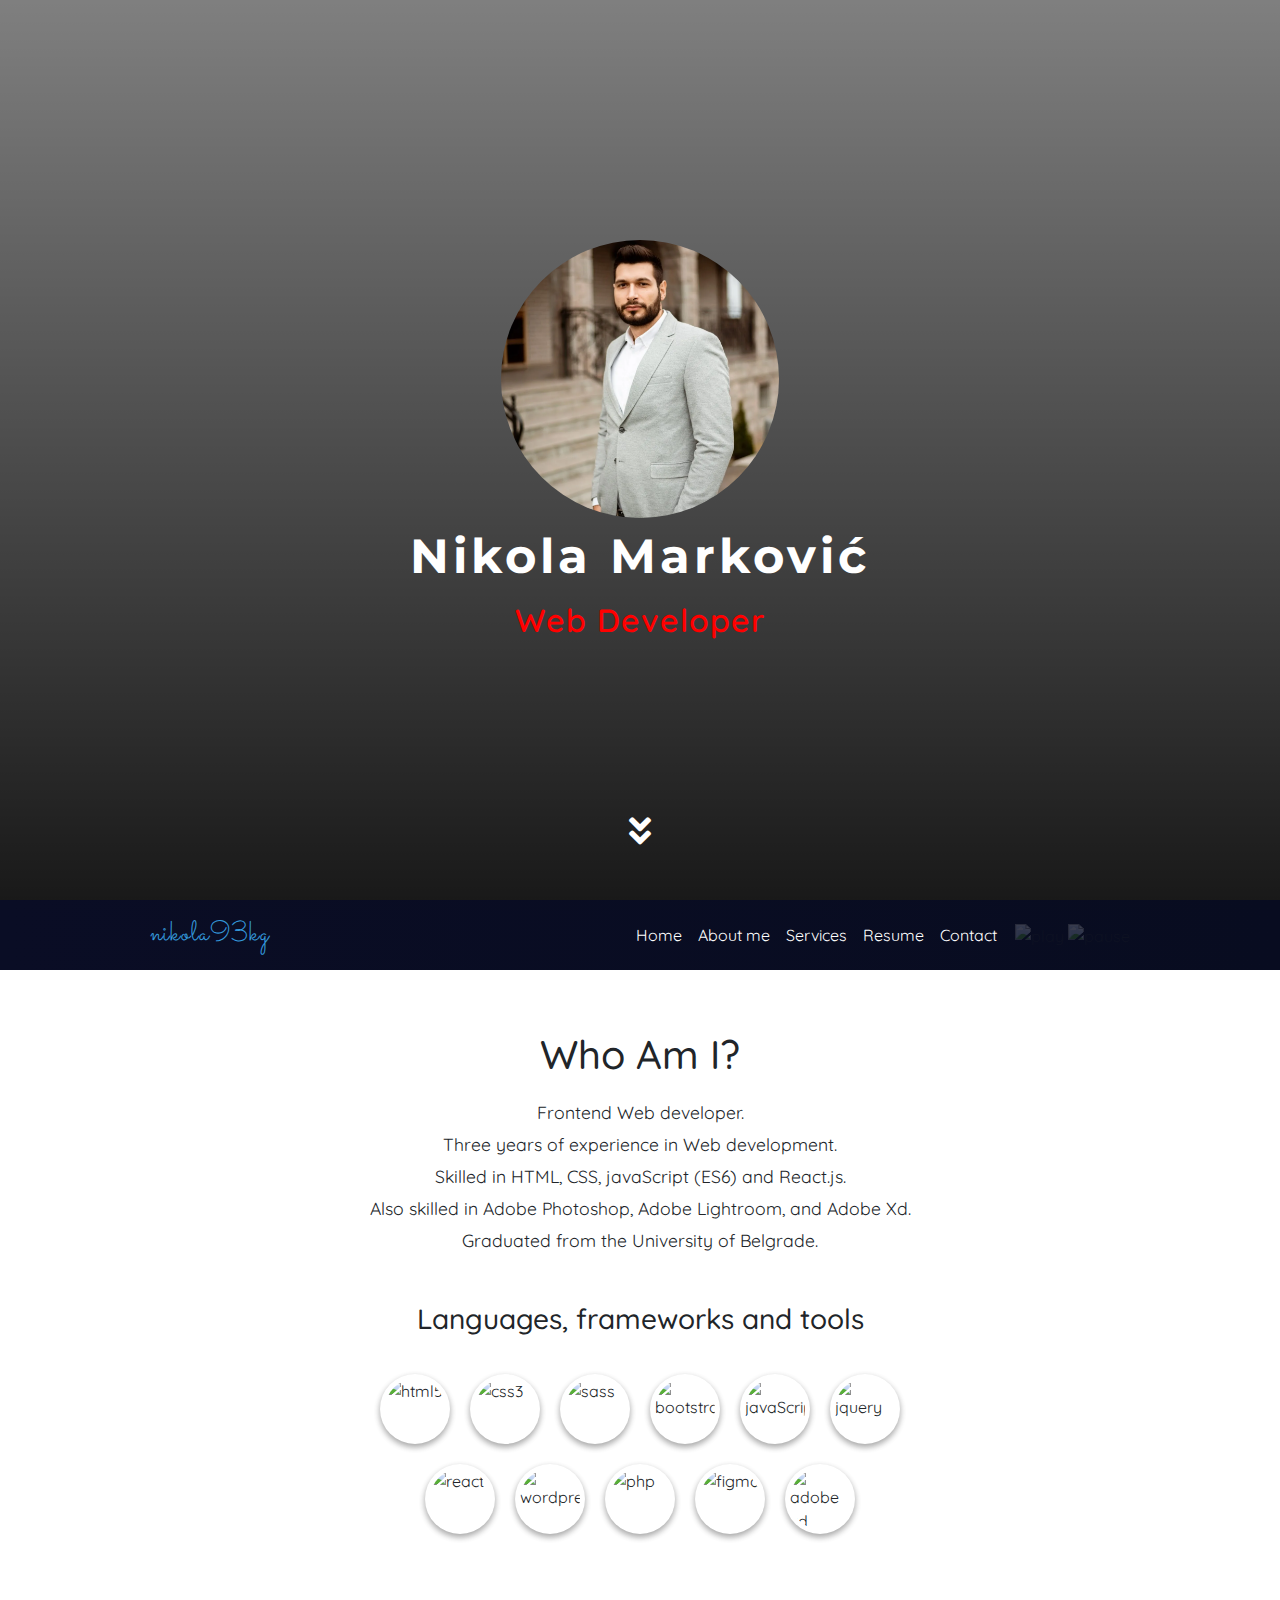
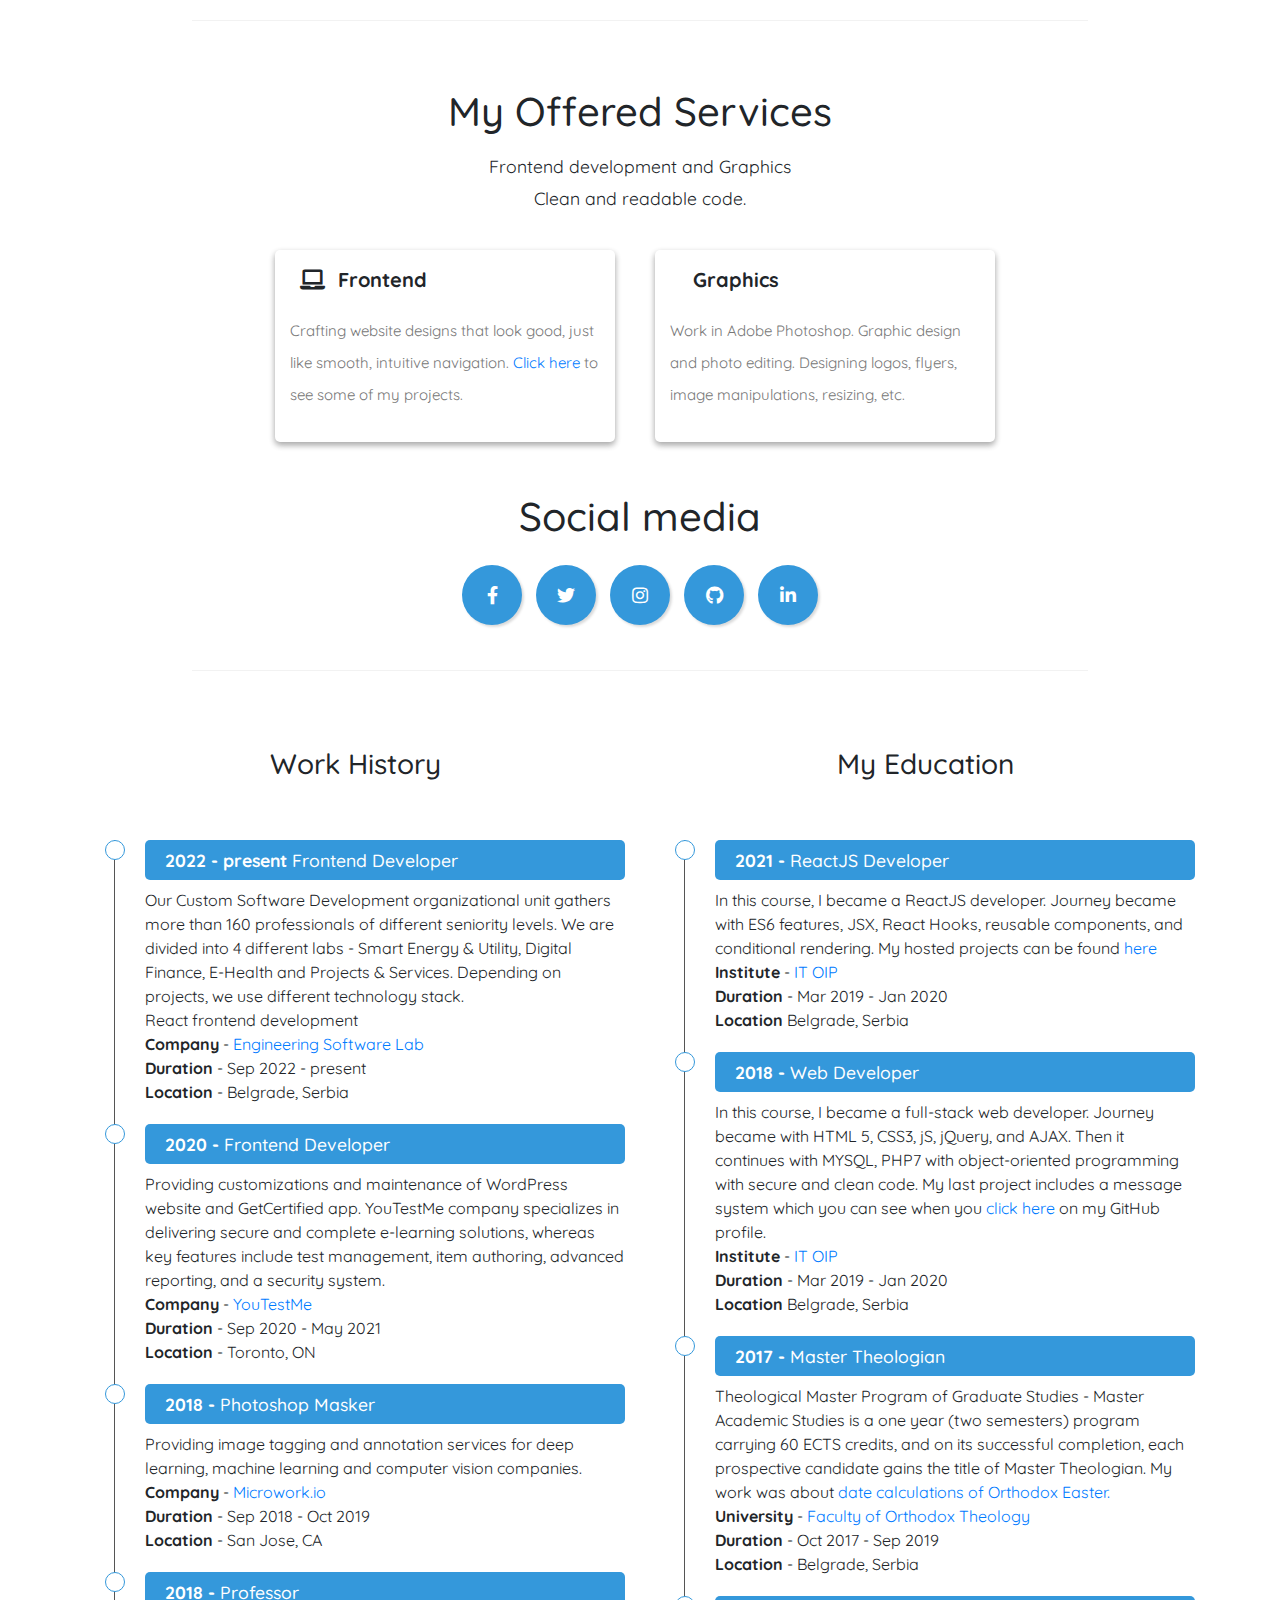
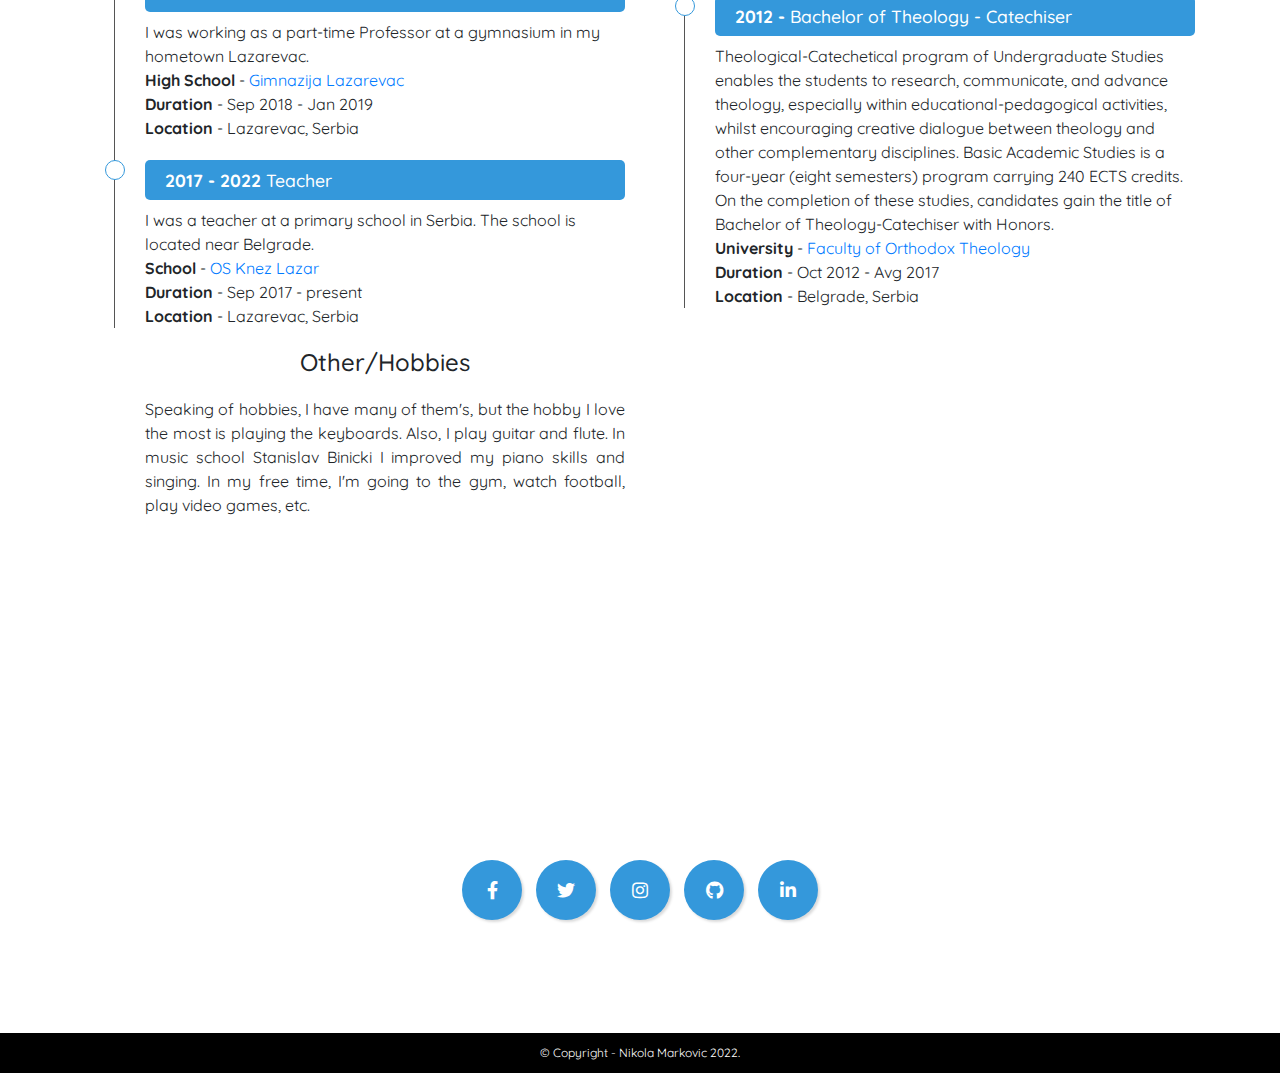
==== commit 2c7870d4: "update" ====
--- a/index.html
+++ b/index.html
@@ -183,6 +183,18 @@
                         <h3 class="text-center">Work History</h3>
                         <ul class="timeline">
                             <li>
+                                <h4><span>2022 - present&nbsp;</span> Frontend Developer</h4>
+                                <p>Our Custom Software Development organizational unit gathers more than 160 professionals of
+                                     different seniority levels.  We are divided into 4 different labs - Smart Energy & Utility,
+                                      Digital Finance, E-Health and Projects & Services. Depending on projects, we use different 
+                                      technology stack. <br> React frontend development<br>
+                                    <b>Company</b> - <a href="https://www.engserbia.com/" target="_blank">Engineering Software Lab</a>
+                                    <br>
+                                    <b>Duration</b> - Sep 2022 - present <br>
+                                    <b>Location</b> - Belgrade, Serbia <br>
+                                </p>
+                            </li>
+                            <li>
                                 <h4><span>2020 -&nbsp;</span> Frontend Developer</h4>
                                 <p>Providing customizations and maintenance of WordPress website and GetCertified app.
                                     YouTestMe company specializes in delivering secure and complete e-learning
@@ -214,8 +226,8 @@
                                 </p>
                             </li>
                             <li>
-                                <h4><span>2017 - &nbsp;present</span>&nbsp;Teacher</h4>
-                                <p>I'm a teacher at a primary school in Serbia. The school is located near Belgrade.
+                                <h4><span>2017 - 2022</span>&nbsp;Teacher</h4>
+                                <p>I was a teacher at a primary school in Serbia. The school is located near Belgrade.
                                     <br>
                                     <b>School</b> - <a href="https://www.osknezlazar.edu.rs/" target="_blank">OS Knez
                                         Lazar</a> <br>
@@ -239,6 +251,17 @@
                     <div class="col-md-6">
                         <h3 class="text-center">My Education</h3>
                         <ul class="timeline">
+                            <li>
+                                <h4><span>2021 -&nbsp;</span>ReactJS Developer</h4>
+                                <p>In this course, I became a ReactJS developer. Journey became with ES6 features,
+                                    JSX, React Hooks, reusable components, and conditional rendering. My hosted projects can be found 
+                                    <a href="https://nikola93kg.github.io/projects-web.html" target="_blank">here</a>
+                                     <br>
+                                    <b>Institute</b> - <a href="https://www.itoip.rs/" target="_blank">IT OIP</a> <br>
+                                    <b>Duration</b> - Mar 2019 - Jan 2020 <br>
+                                    <b>Location</b> Belgrade, Serbia <br>
+                                </p>
+                            </li>
                             <li>
                                 <h4><span>2018 -&nbsp;</span>Web Developer</h4>
                                 <p>In this course, I became a full-stack web developer. Journey became with HTML 5,
--- a/styles/responsive.css
+++ b/styles/responsive.css
@@ -32,6 +32,7 @@
     padding: 0 10px !important;
     height: auto;
   }
+ 
   .about-container {
     padding-top: 35px;
     padding-bottom: 0;
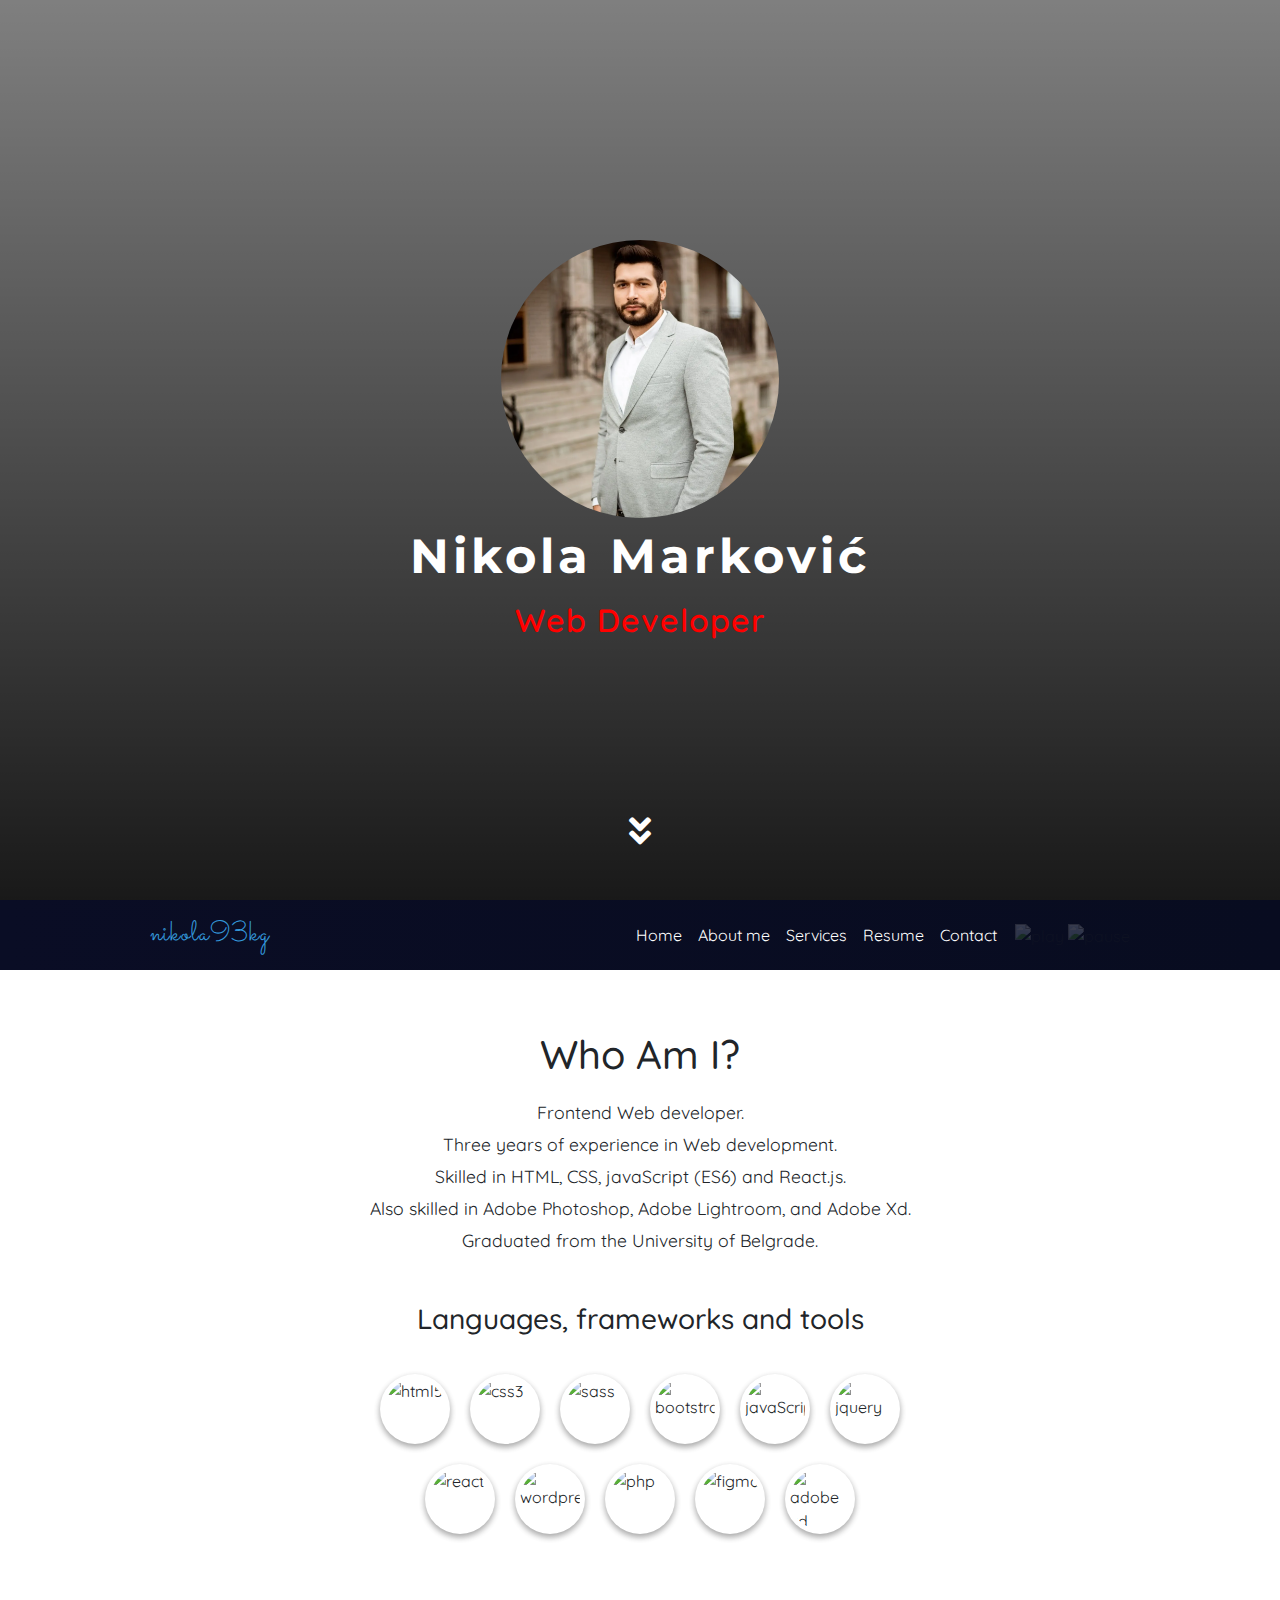
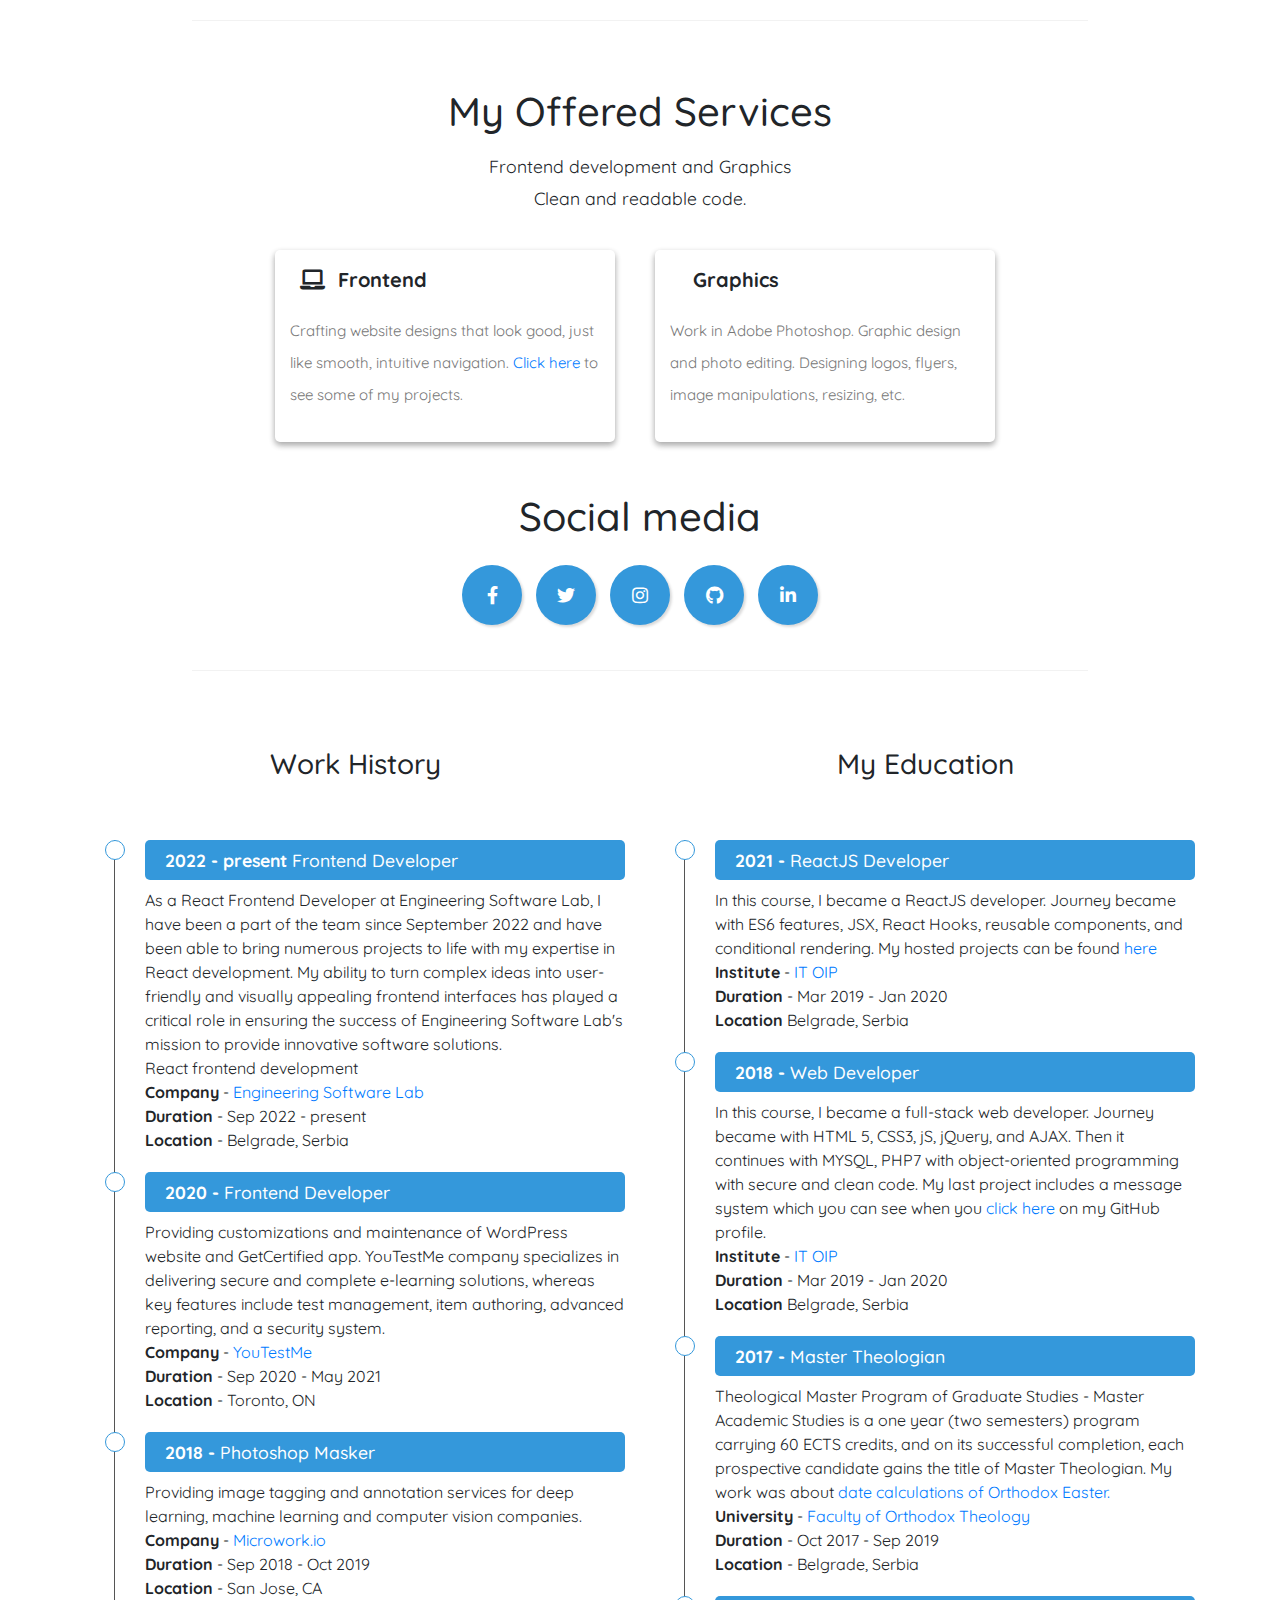
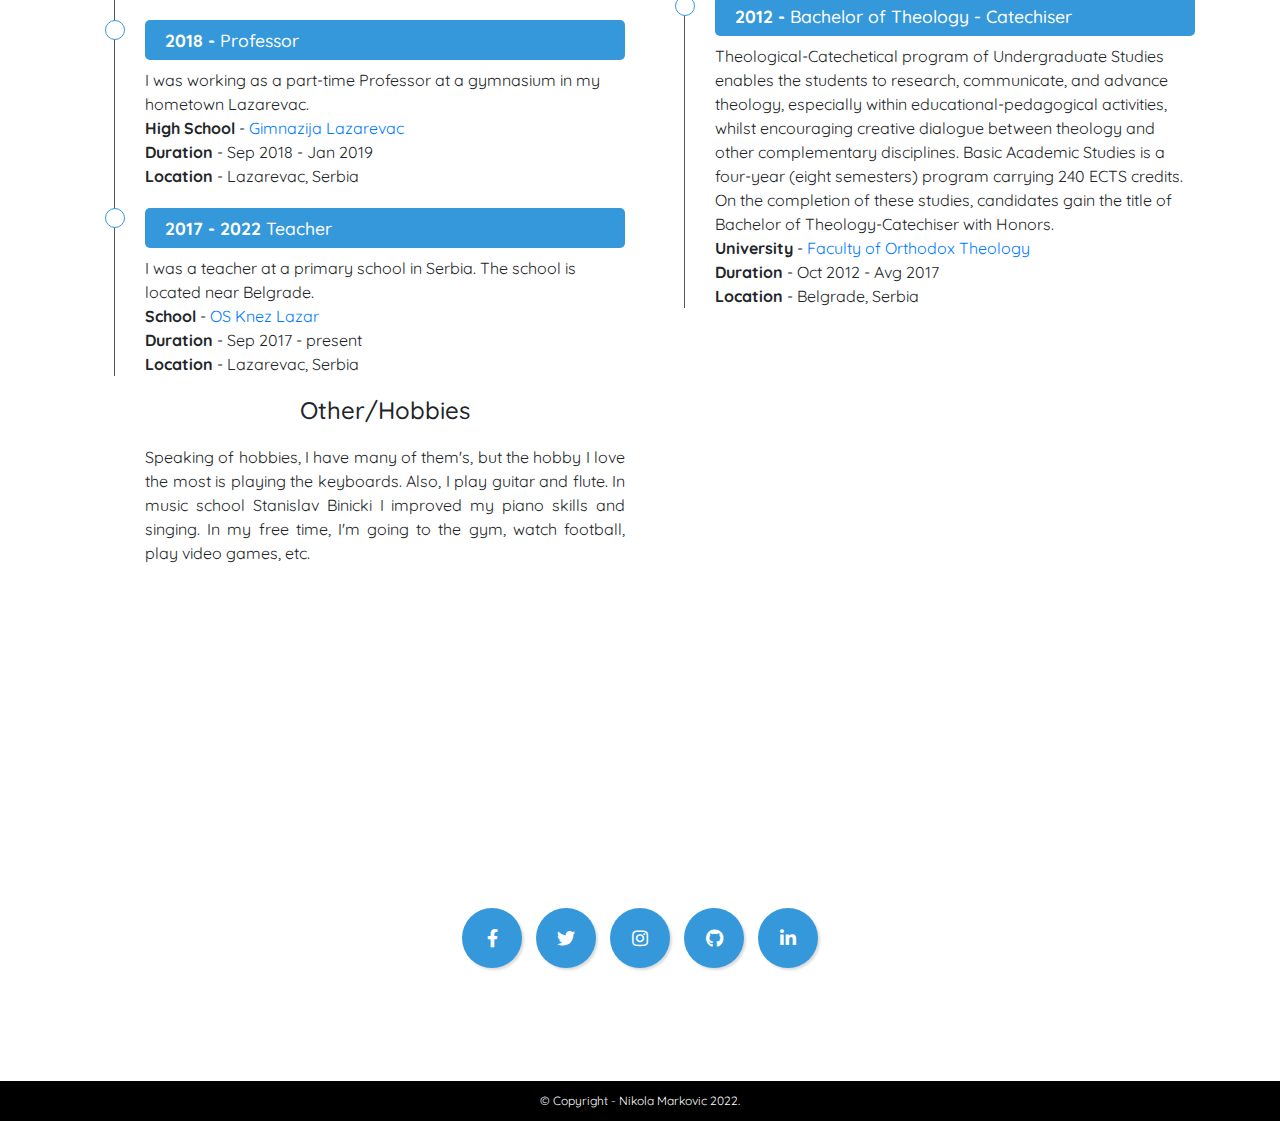
==== commit 4e1b2639: "Update index.html" ====
--- a/index.html
+++ b/index.html
@@ -184,10 +184,13 @@
                         <ul class="timeline">
                             <li>
                                 <h4><span>2022 - present&nbsp;</span> Frontend Developer</h4>
-                                <p>Our Custom Software Development organizational unit gathers more than 160 professionals of
-                                     different seniority levels.  We are divided into 4 different labs - Smart Energy & Utility,
-                                      Digital Finance, E-Health and Projects & Services. Depending on projects, we use different 
-                                      technology stack. <br> React frontend development<br>
+                                <p>As a React Frontend Developer at Engineering Software Lab,
+                                    I have been a part of the team since September 2022 and have been able
+                                    to bring numerous projects to life with my expertise in React development.
+                                    My ability to turn complex ideas into user-friendly and visually appealing
+                                    frontend interfaces has played a critical role in ensuring the success of
+                                    Engineering Software Lab's mission to provide innovative software solutions.
+                                    <br> React frontend development<br>
                                     <b>Company</b> - <a href="https://www.engserbia.com/" target="_blank">Engineering Software Lab</a>
                                     <br>
                                     <b>Duration</b> - Sep 2022 - present <br>
@@ -376,4 +379,4 @@
     </script>
 </body>
 
-</html>+</html>
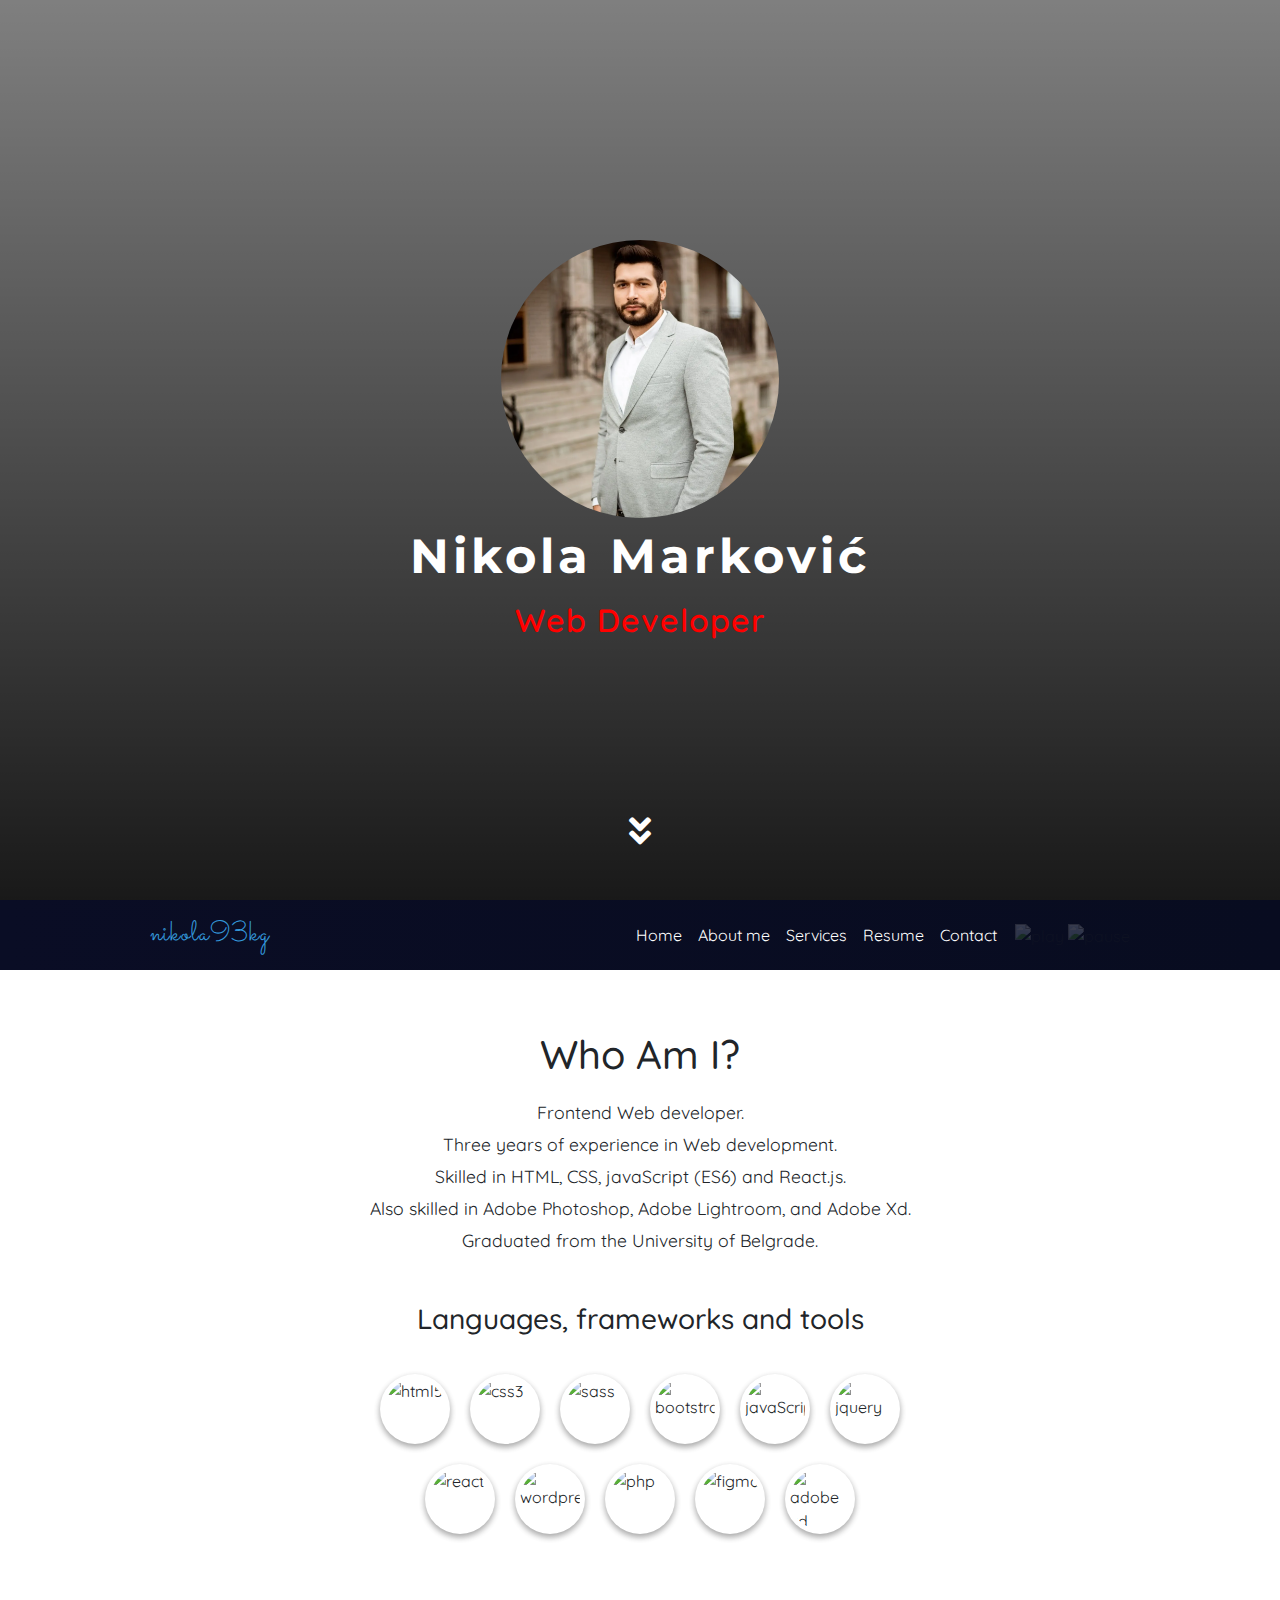
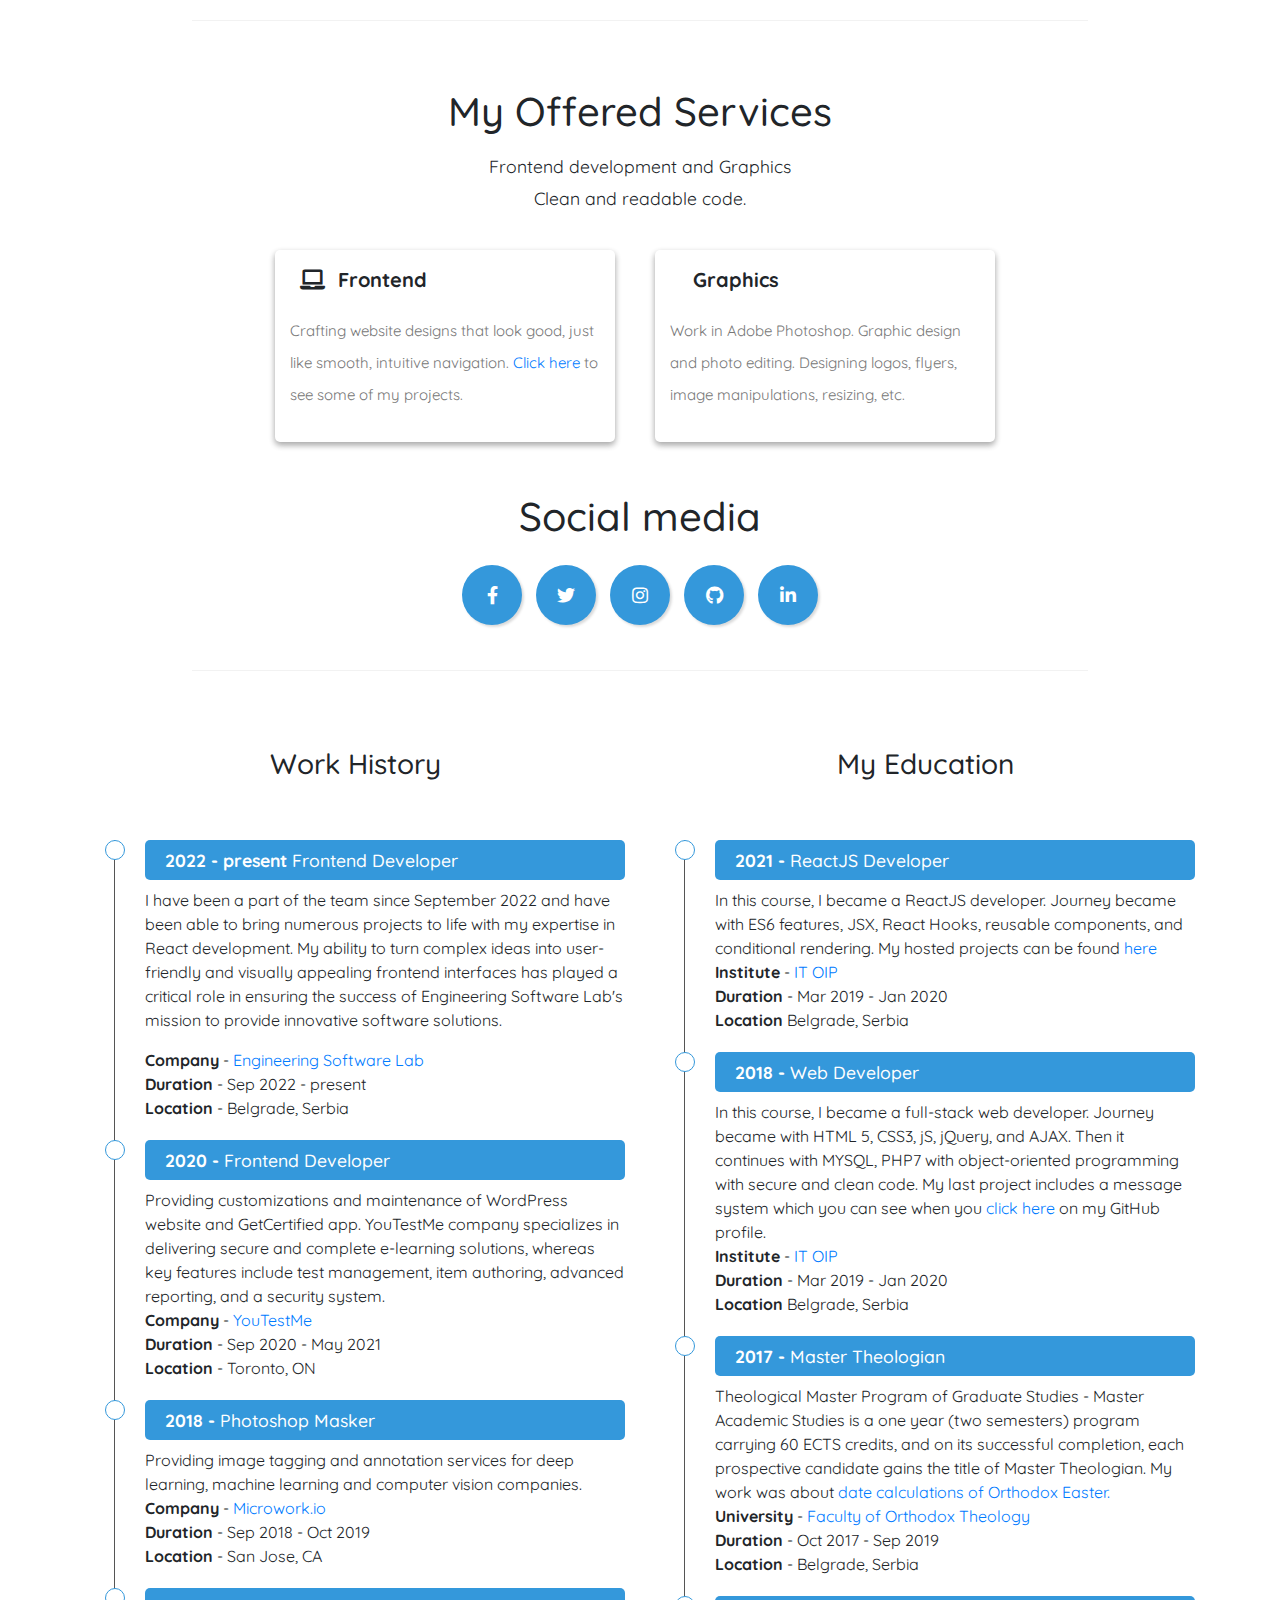
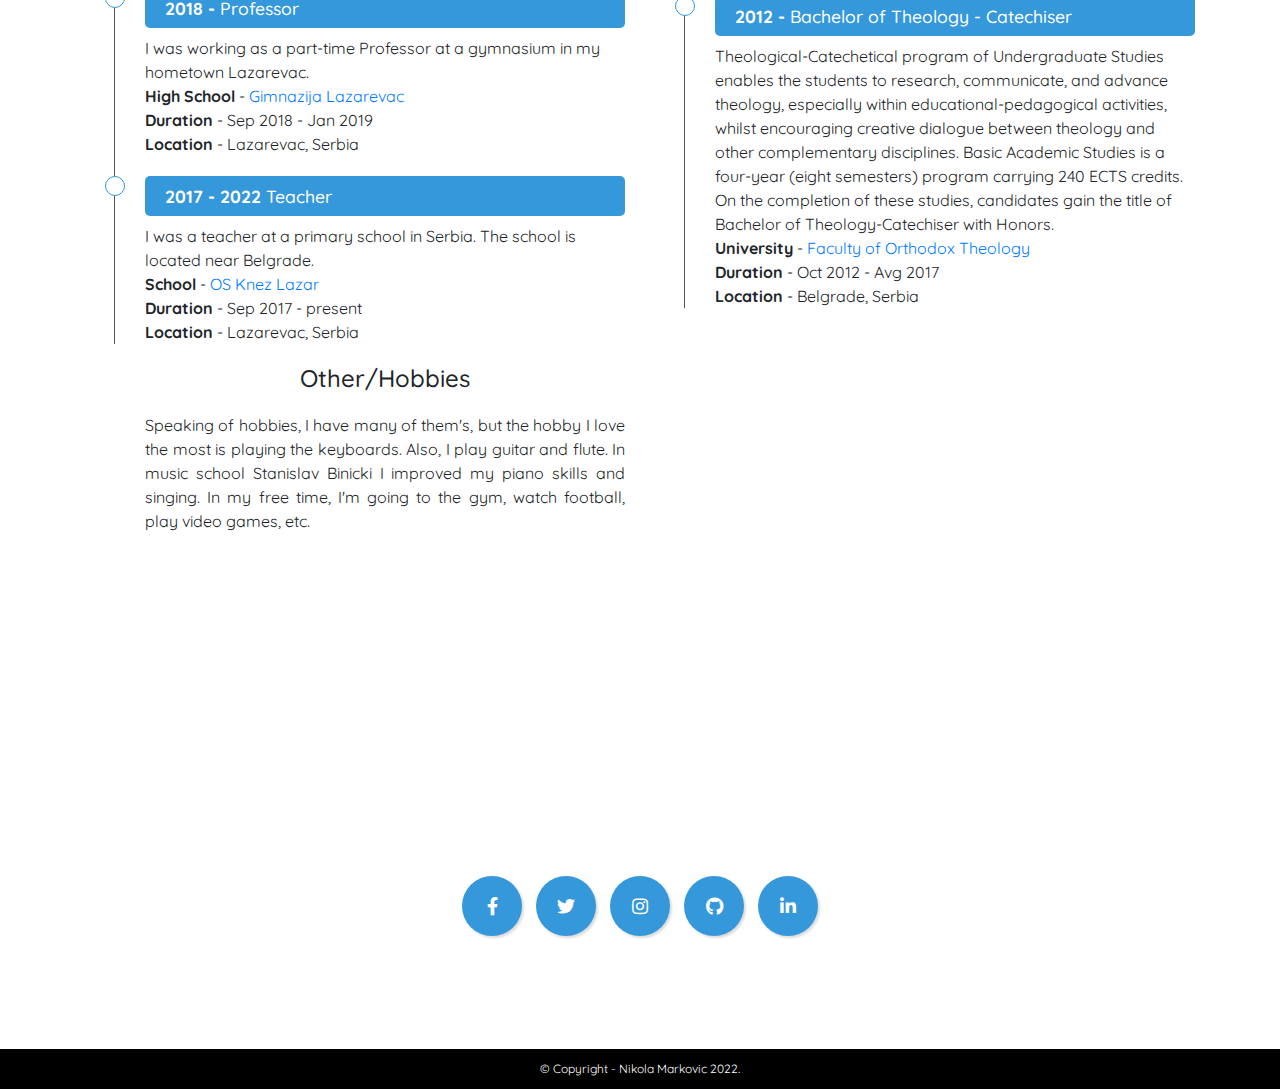
==== commit da354691: "Update index.html" ====
--- a/index.html
+++ b/index.html
@@ -184,13 +184,12 @@
                         <ul class="timeline">
                             <li>
                                 <h4><span>2022 - present&nbsp;</span> Frontend Developer</h4>
-                                <p>As a React Frontend Developer at Engineering Software Lab,
-                                    I have been a part of the team since September 2022 and have been able
+                                <p> I have been a part of the team since September 2022 and have been able
                                     to bring numerous projects to life with my expertise in React development.
                                     My ability to turn complex ideas into user-friendly and visually appealing
                                     frontend interfaces has played a critical role in ensuring the success of
-                                    Engineering Software Lab's mission to provide innovative software solutions.
-                                    <br> React frontend development<br>
+                                    Engineering Software Lab's mission to provide innovative software solutions. </p>
+                          
                                     <b>Company</b> - <a href="https://www.engserbia.com/" target="_blank">Engineering Software Lab</a>
                                     <br>
                                     <b>Duration</b> - Sep 2022 - present <br>
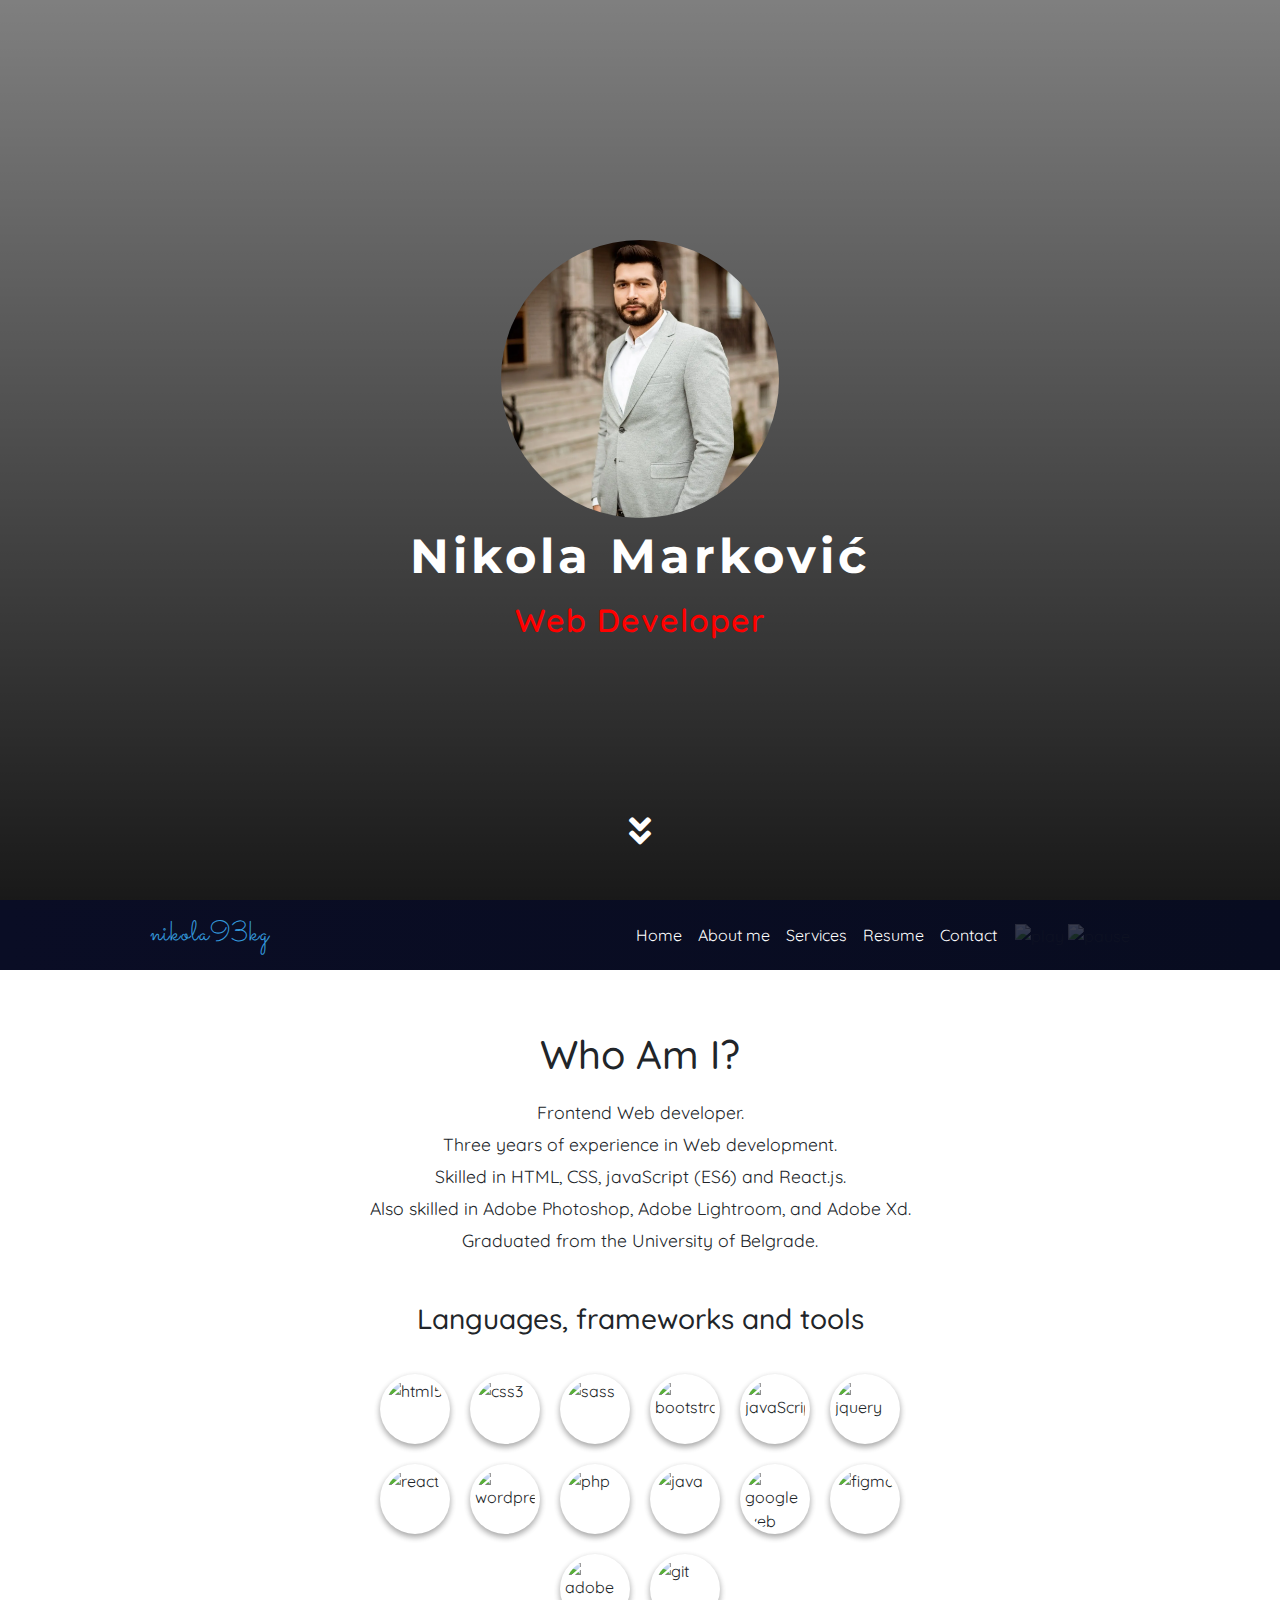
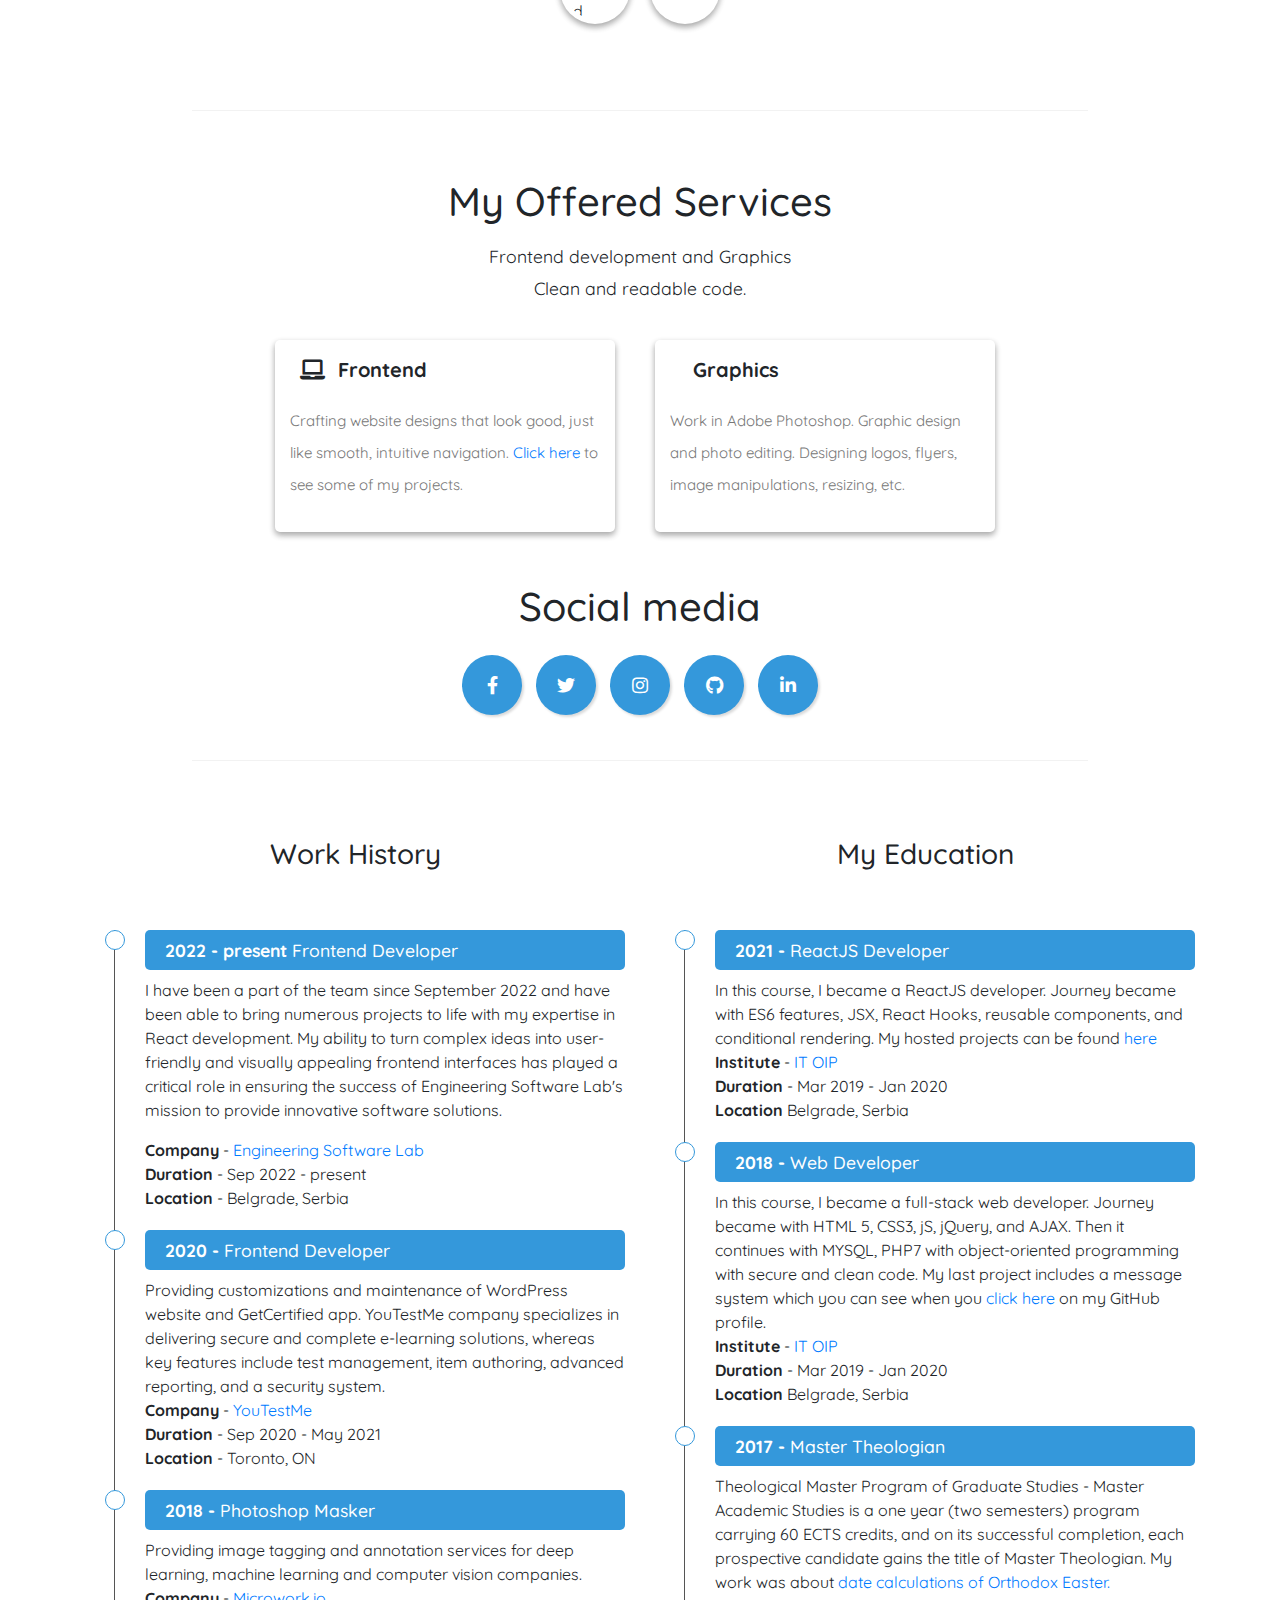
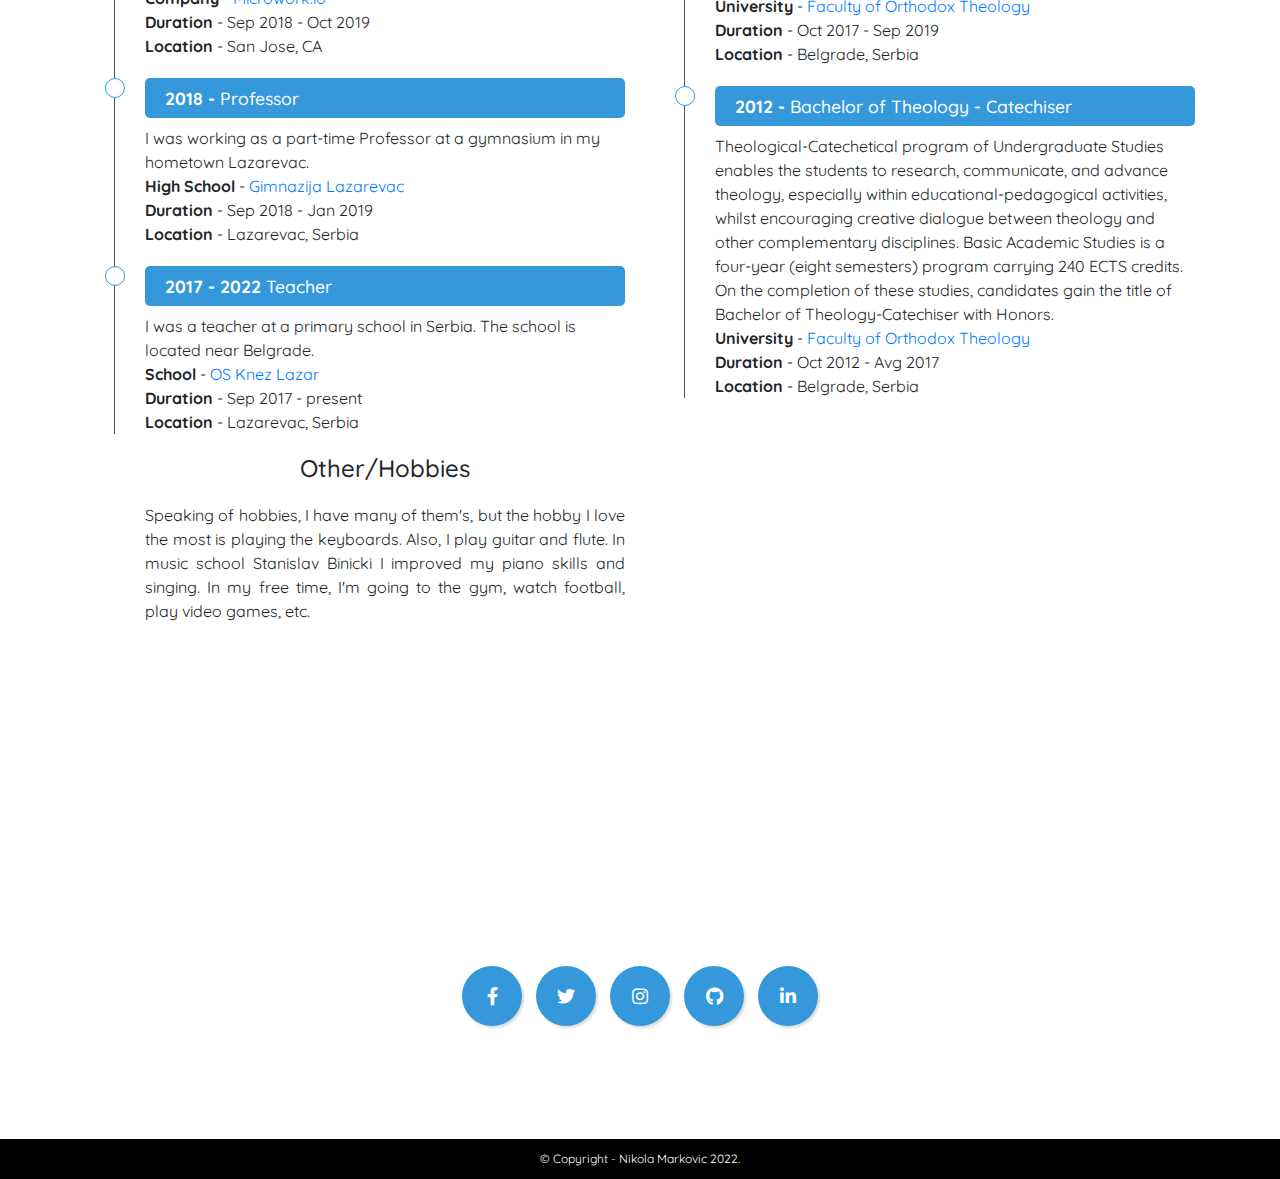
==== commit 7188b958: "skills added" ====
--- a/index.html
+++ b/index.html
@@ -124,10 +124,13 @@
                             <img src="https://cdn-icons-png.flaticon.com/512/1126/1126012.png" alt="react">
                             <img src="https://cdn-icons-png.flaticon.com/512/174/174881.png" alt="wordpress">
                             <img src="https://cdn-icons-png.flaticon.com/512/919/919830.png" alt="php">
-                            <!-- <img src="https://i.pinimg.com/originals/01/e5/00/01e500fca29c045d432b64f285f9c229.png"
-                                alt="git"> -->
+                            <img src="https://cdn-icons-png.flaticon.com/512/226/226777.png" alt="java">
+                            <img src="https://www.gwtproject.org/assets/build/img/navLogoBig.png"
+                                alt="google web toolkit">
                             <img src="https://cdn-icons-png.flaticon.com/512/5968/5968705.png" alt="figma">
                             <img src="https://cdn-icons-png.flaticon.com/512/552/552224.png" alt="adobe xd">
+                            <img src="https://i.pinimg.com/originals/01/e5/00/01e500fca29c045d432b64f285f9c229.png"
+                                alt="git">
                         </div>
                     </div>
                 </div>
@@ -189,11 +192,12 @@
                                     My ability to turn complex ideas into user-friendly and visually appealing
                                     frontend interfaces has played a critical role in ensuring the success of
                                     Engineering Software Lab's mission to provide innovative software solutions. </p>
-                          
-                                    <b>Company</b> - <a href="https://www.engserbia.com/" target="_blank">Engineering Software Lab</a>
-                                    <br>
-                                    <b>Duration</b> - Sep 2022 - present <br>
-                                    <b>Location</b> - Belgrade, Serbia <br>
+
+                                <b>Company</b> - <a href="https://www.engserbia.com/" target="_blank">Engineering
+                                    Software Lab</a>
+                                <br>
+                                <b>Duration</b> - Sep 2022 - present <br>
+                                <b>Location</b> - Belgrade, Serbia <br>
                                 </p>
                             </li>
                             <li>
@@ -256,9 +260,10 @@
                             <li>
                                 <h4><span>2021 -&nbsp;</span>ReactJS Developer</h4>
                                 <p>In this course, I became a ReactJS developer. Journey became with ES6 features,
-                                    JSX, React Hooks, reusable components, and conditional rendering. My hosted projects can be found 
+                                    JSX, React Hooks, reusable components, and conditional rendering. My hosted projects
+                                    can be found
                                     <a href="https://nikola93kg.github.io/projects-web.html" target="_blank">here</a>
-                                     <br>
+                                    <br>
                                     <b>Institute</b> - <a href="https://www.itoip.rs/" target="_blank">IT OIP</a> <br>
                                     <b>Duration</b> - Mar 2019 - Jan 2020 <br>
                                     <b>Location</b> Belgrade, Serbia <br>
@@ -378,4 +383,4 @@
     </script>
 </body>
 
-</html>
+</html>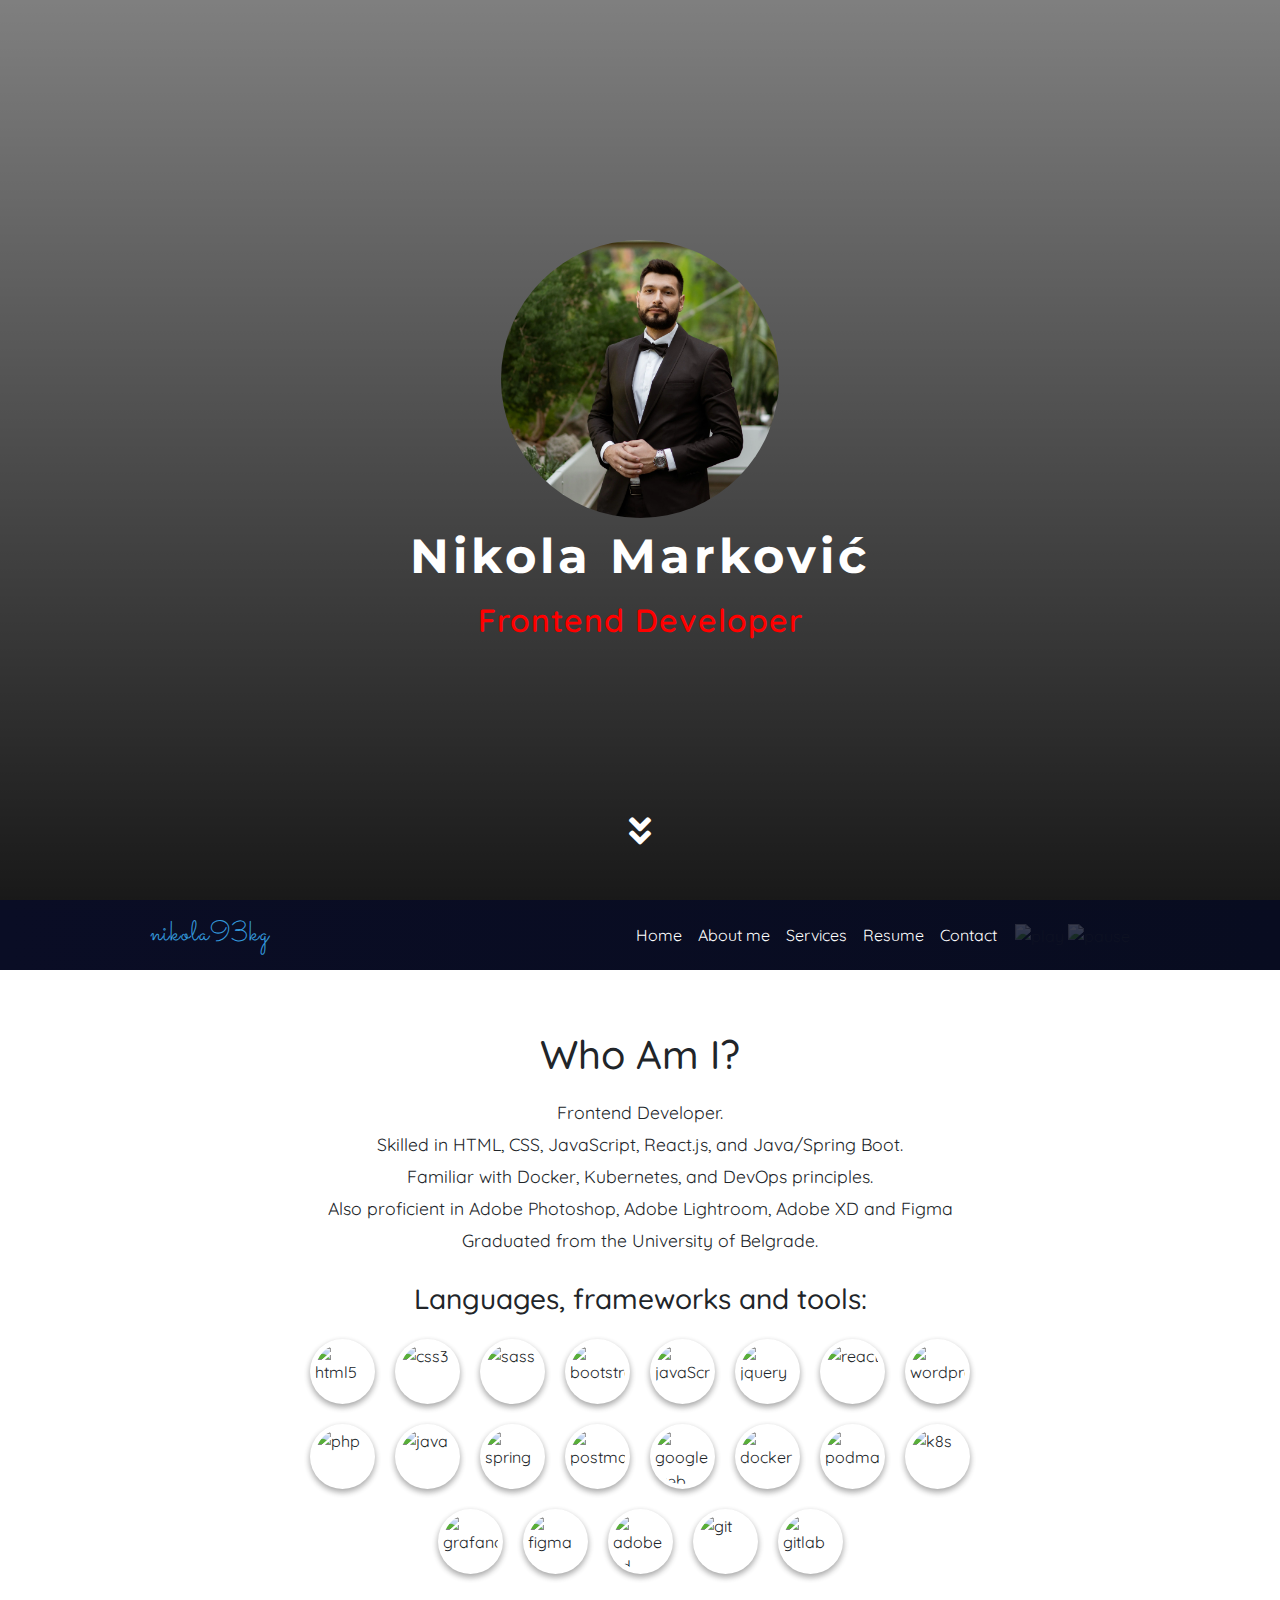
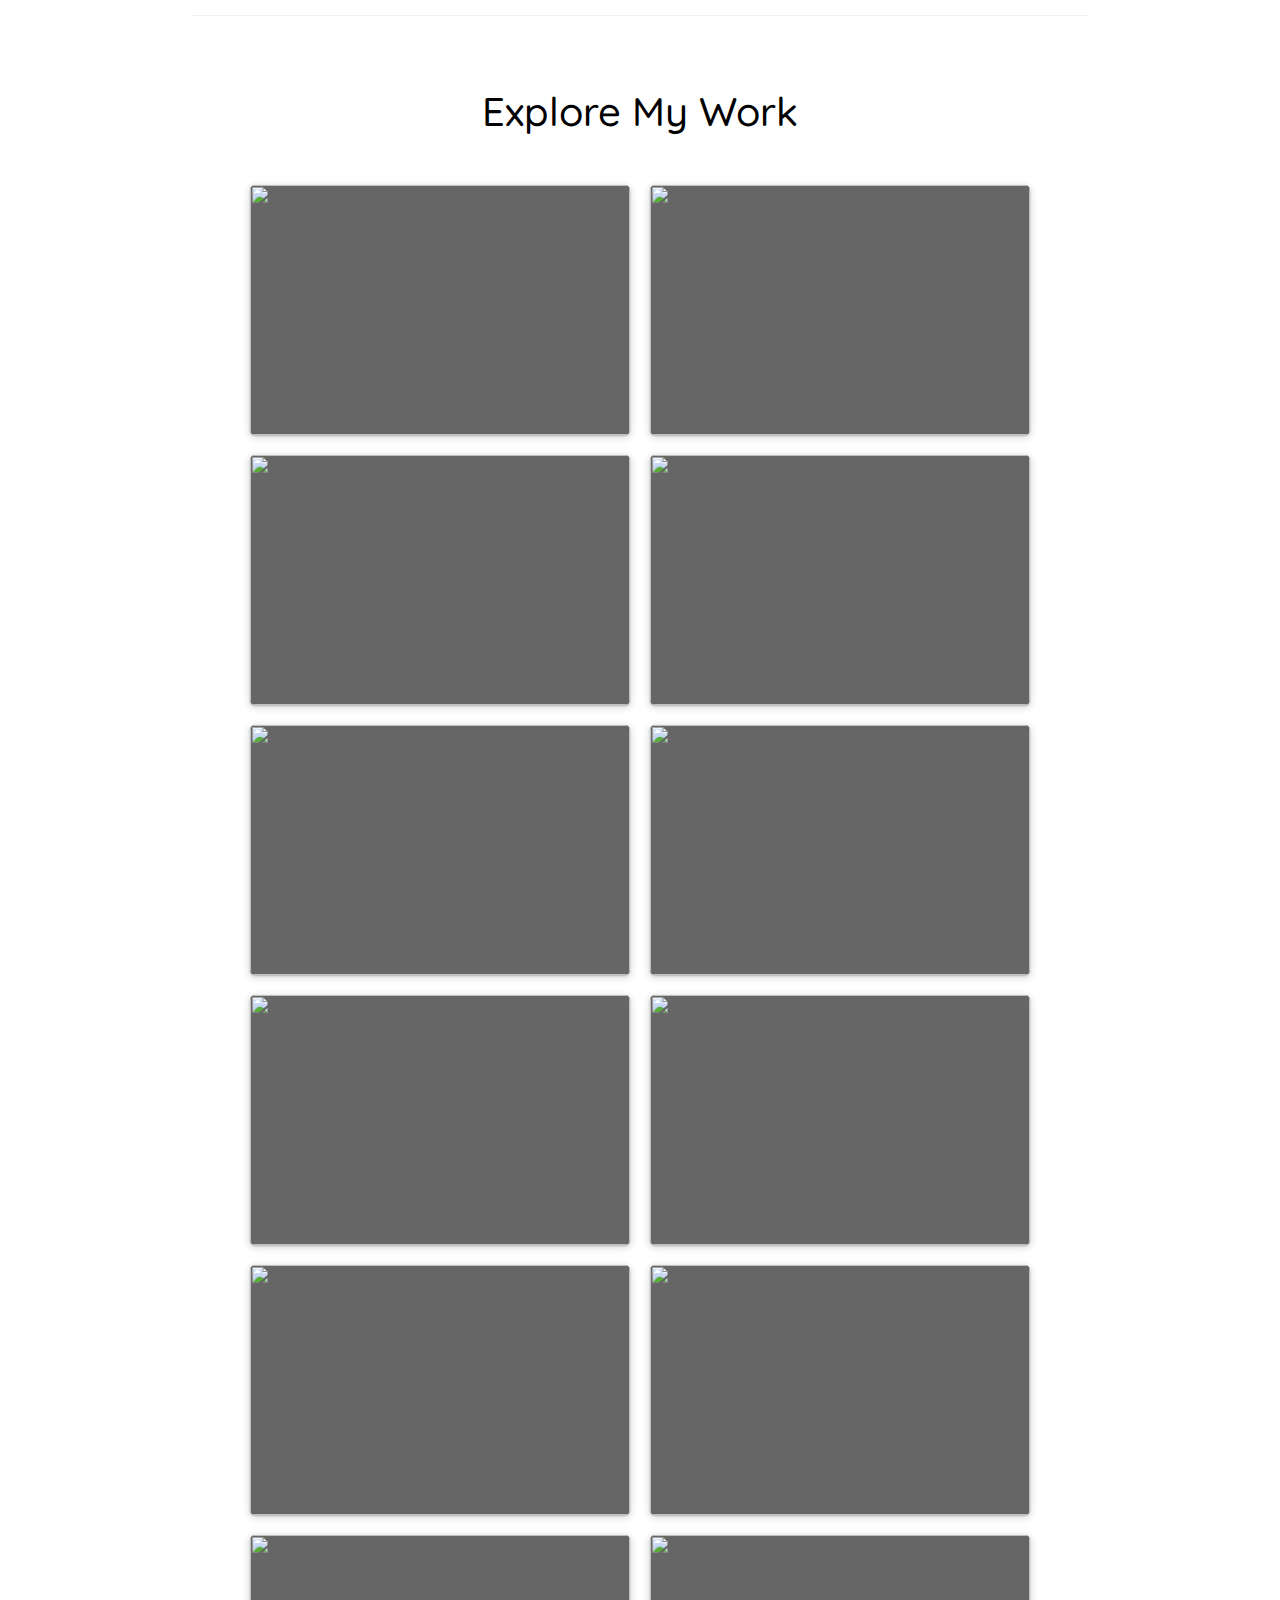
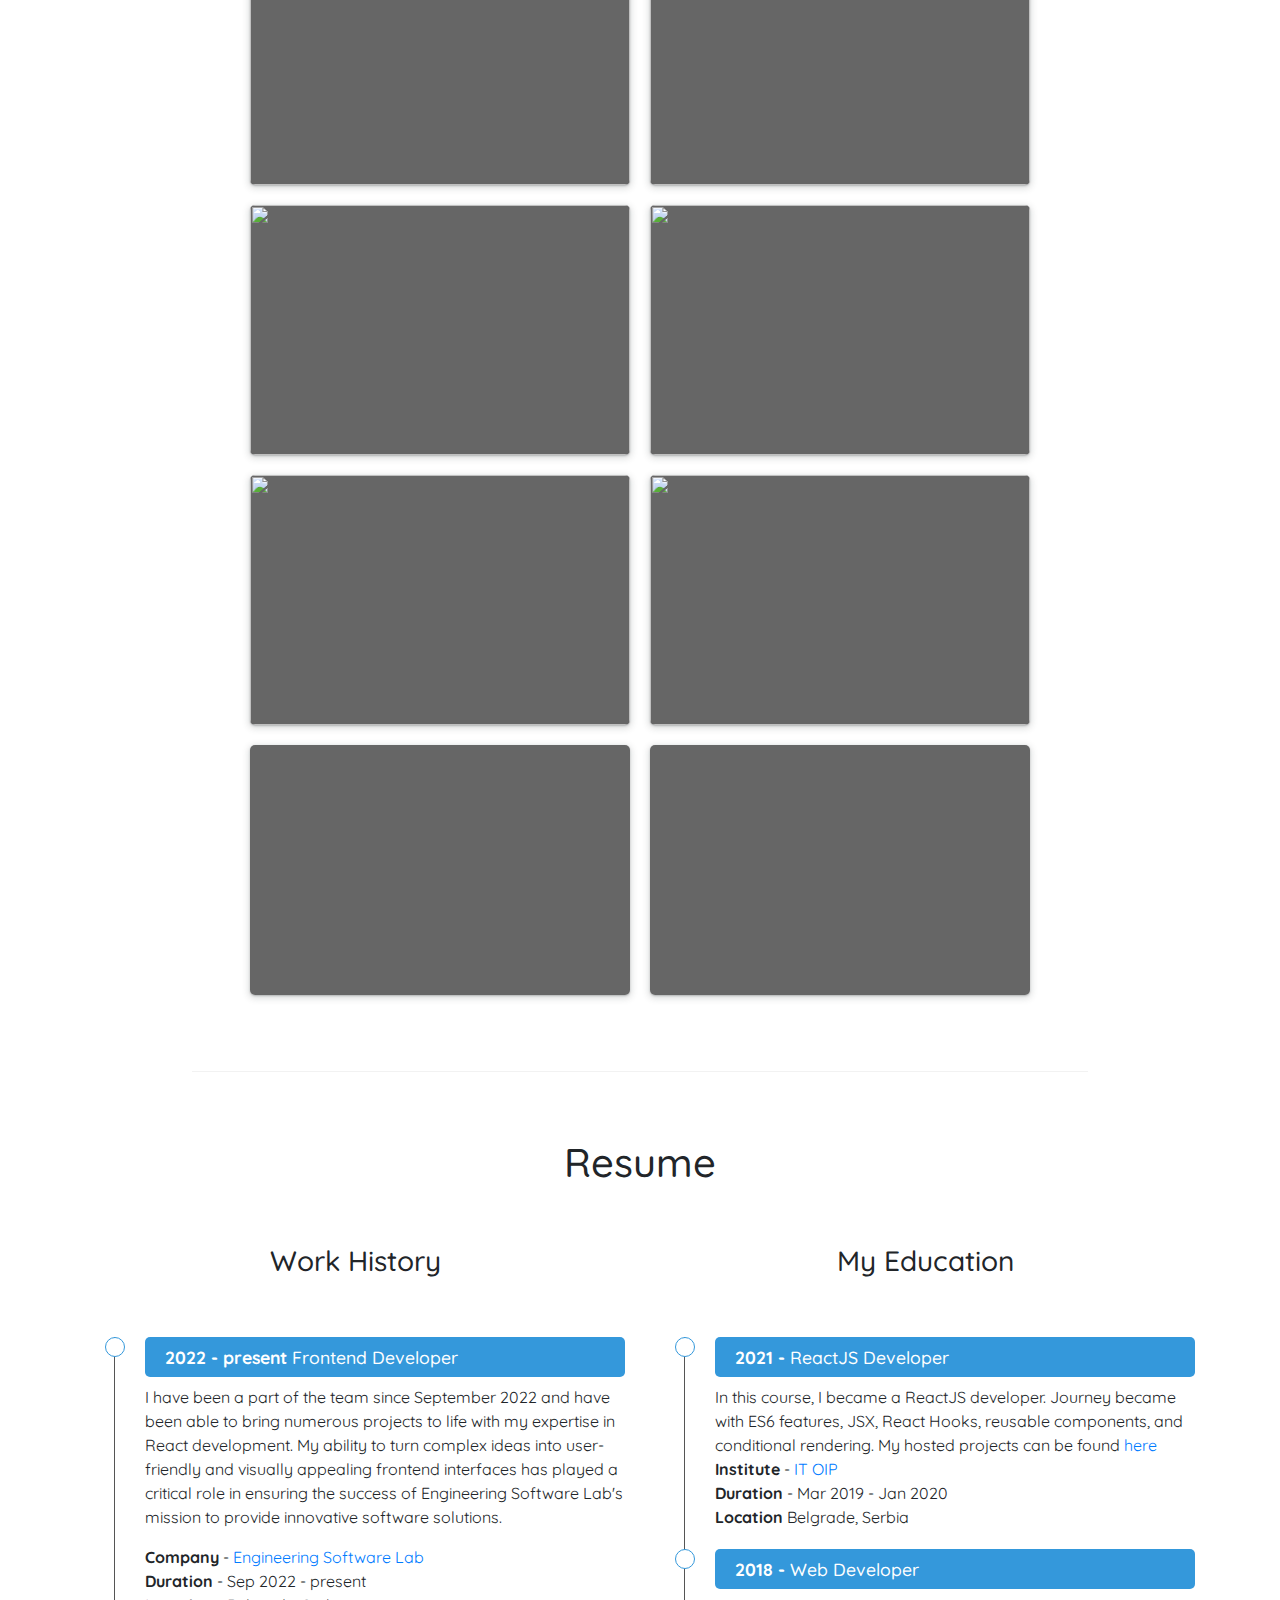
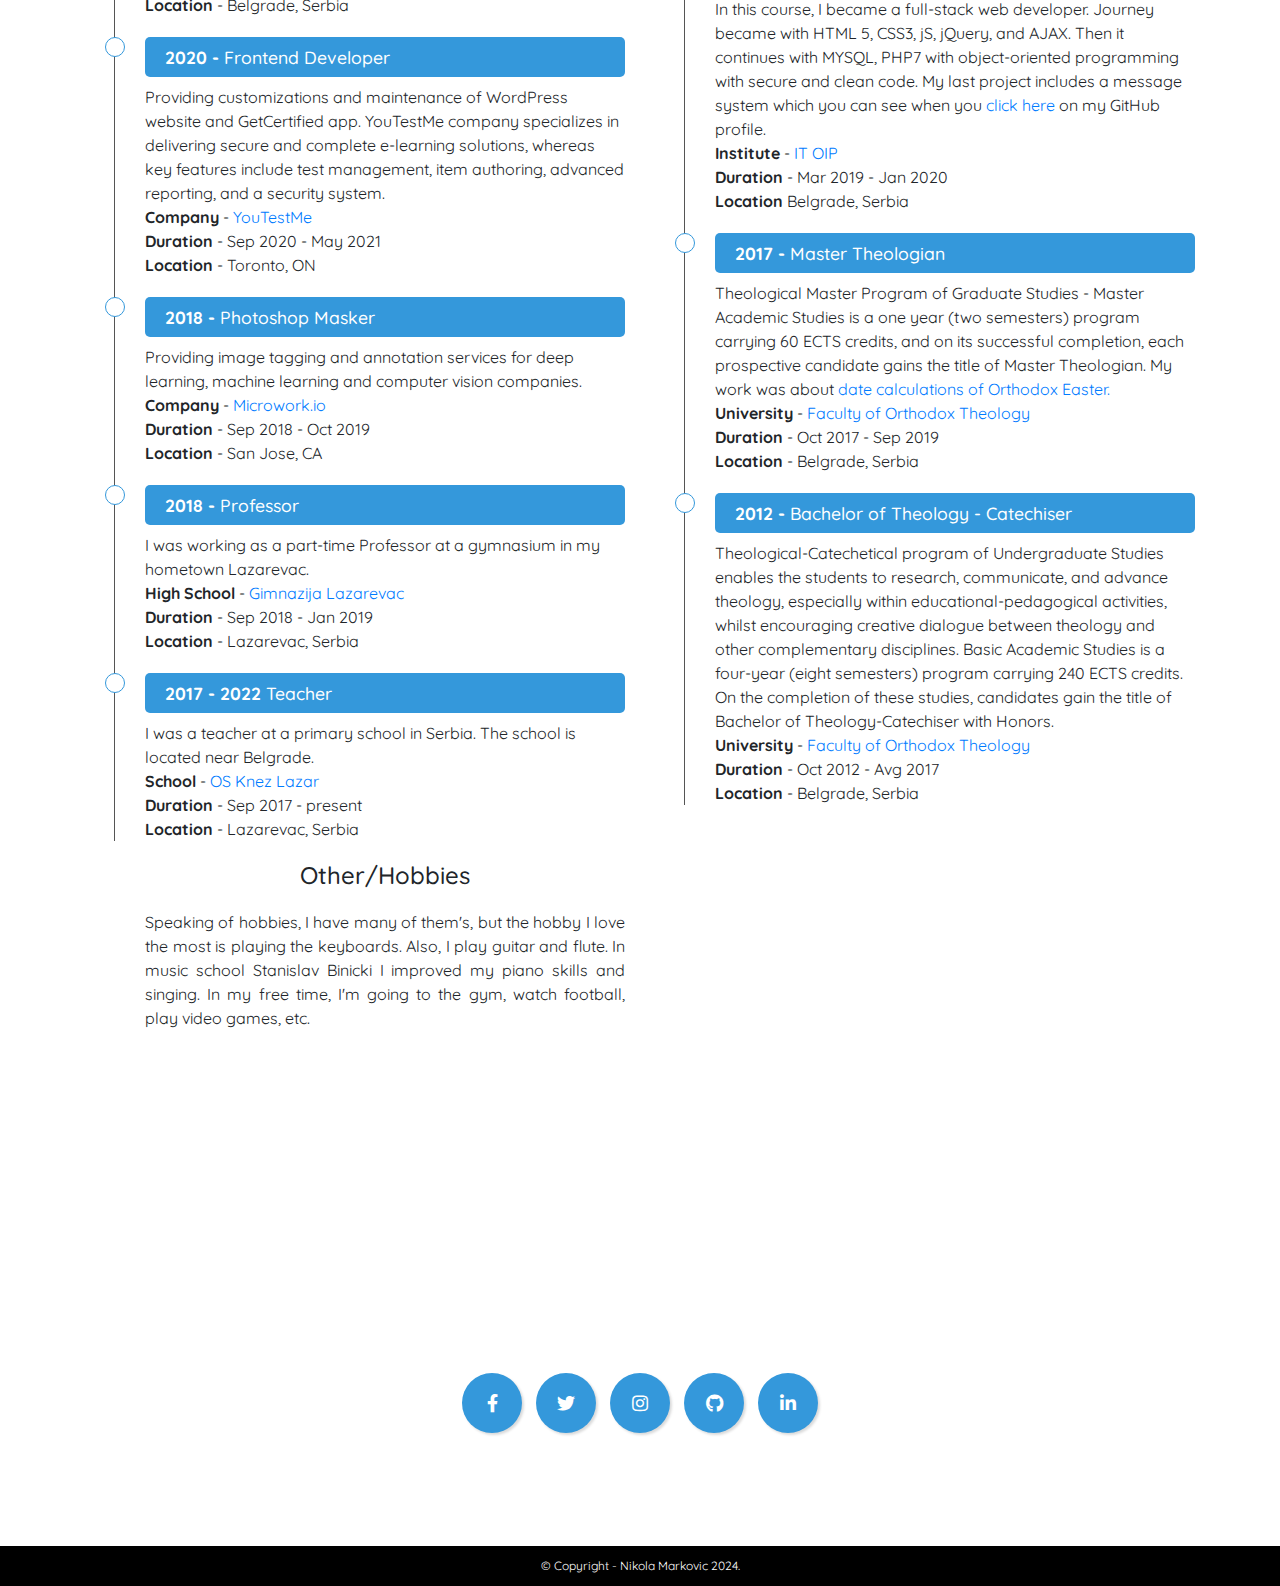
==== commit c8a24570: "fresh look, 2024 update" ====
--- a/index.html
+++ b/index.html
@@ -7,6 +7,12 @@
     <meta name="description" content="Author: Nikola Markovic,
     Designer: nikola93kg, Category: Portfolio website, Role: Frontend development,
     Pages: 2 pages, Responsive: For all devices">
+    <meta property="og:title" content="Nikola Markovic Portfolio">
+    <meta property="og:description" content="Frontend Developer">
+    <meta property="og:image" content="img/user-img.webp">
+    <meta property="og:url" content="https://nikola93kg.github.io">
+    <meta name="twitter:card" content="summary_large_image">
+
     <title>Nikola Markovic</title>
     <link rel="apple-touch-icon" sizes="180x180" href="img/favIco/apple-touch-icon.png">
     <link rel="icon" type="image/png" sizes="32x32" href="img/favIco/favicon-32x32.png">
@@ -21,6 +27,7 @@
     <link rel="stylesheet" href="styles/resume.css">
     <link rel="stylesheet" href="styles/contact.css">
     <link rel="stylesheet" href="styles/style.css">
+    <link rel="stylesheet" href="styles/projects-web.css">
     <link rel="stylesheet" href="styles/animate.css">
     <link rel="stylesheet" href="https://cdnjs.cloudflare.com/ajax/libs/font-awesome/5.11.2/css/all.css">
     <link rel="preconnect" href="https://fonts.gstatic.com">
@@ -47,9 +54,9 @@
     <section id="header" class="landing-page">
         <div class="user-container text-center">
             <div class="user-box">
-                <img src="img/user-img.webp" alt="User img">
+                <img src="img/user.webp" alt="User img">
                 <h1>Nikola Marković</h1>
-                <p class="animated tada">Web Developer</p>
+                <p class="animated tada">Frontend Developer</p>
             </div>
 
         </div>
@@ -105,32 +112,36 @@
                 <div class="col-md-10">
                     <div class="about-info">
                         <h1>Who Am I?</h1>
-                        <p>Frontend Web developer. <br>
-                            Three years of experience in Web development. <br>
-                            Skilled in HTML, CSS, javaScript (ES6) and React.js. <br>
-                            Also skilled in Adobe Photoshop, Adobe Lightroom, and Adobe Xd. <br>
+                        <p>Frontend Developer. <br>
+                            Skilled in HTML, CSS, JavaScript, React.js, and Java/Spring Boot. <br>
+                            Familiar with Docker, Kubernetes, and DevOps principles. <br>
+                            Also proficient in Adobe Photoshop, Adobe Lightroom, Adobe XD and Figma <br>
                             Graduated from the University of Belgrade.</p>
                     </div>
                     <div class="skills-section">
-                        <h3>Languages, frameworks and tools</h3>
+                        <h3>Languages, frameworks and tools:</h3>
                         <div class="skills-languages">
                             <img src="https://cdn-icons-png.flaticon.com/512/1051/1051277.png" alt="html5">
                             <img src="https://cdn-icons-png.flaticon.com/512/732/732190.png" alt="css3">
                             <img src="https://cdn-icons-png.flaticon.com/512/919/919831.png" alt="sass">
                             <img src="https://cdn-icons-png.flaticon.com/512/5968/5968672.png" alt="bootstrap">
                             <img src="https://cdn-icons-png.flaticon.com/512/5968/5968292.png" alt="javaScript">
-                            <img src="https://openjsf.org/wp-content/uploads/sites/84/2019/10/jquery-logo-vertical_large_square.png"
-                                alt="jquery">
+                            <img src="https://cdn-icons-png.flaticon.com/512/16066/16066077.png" alt="jquery">
                             <img src="https://cdn-icons-png.flaticon.com/512/1126/1126012.png" alt="react">
                             <img src="https://cdn-icons-png.flaticon.com/512/174/174881.png" alt="wordpress">
                             <img src="https://cdn-icons-png.flaticon.com/512/919/919830.png" alt="php">
                             <img src="https://cdn-icons-png.flaticon.com/512/226/226777.png" alt="java">
-                            <img src="https://www.gwtproject.org/assets/build/img/navLogoBig.png"
-                                alt="google web toolkit">
+                            <img src="https://icon.icepanel.io/Technology/svg/Spring.svg" alt="spring">
+                            <img src="https://icon.icepanel.io/Technology/svg/Postman.svg" alt="postman">
+                            <img src="https://www.gwtproject.org/assets/build/img/navLogoBig.png" alt="google web toolkit">
+                            <img src="https://cdn-icons-png.flaticon.com/512/919/919853.png" alt="docker">
+                            <img src="https://icon.icepanel.io/Technology/svg/Podman.svg" alt="podman">
+                            <img src="https://icon.icepanel.io/Technology/svg/Kubernetes.svg" alt="k8s">
+                            <img src="https://icon.icepanel.io/Technology/svg/Grafana.svg" alt="grafana">
                             <img src="https://cdn-icons-png.flaticon.com/512/5968/5968705.png" alt="figma">
                             <img src="https://cdn-icons-png.flaticon.com/512/552/552224.png" alt="adobe xd">
-                            <img src="https://i.pinimg.com/originals/01/e5/00/01e500fca29c045d432b64f285f9c229.png"
-                                alt="git">
+                            <img src="https://i.pinimg.com/originals/01/e5/00/01e500fca29c045d432b64f285f9c229.png" alt="git">
+                            <img src="https://icon.icepanel.io/Technology/svg/GitLab.svg" alt="gitlab">
                         </div>
                     </div>
                 </div>
@@ -139,41 +150,183 @@
 
         <hr class="separator">
 
-        <div class="services-container" id="services">
-            <div class="services-content container">
-                <h1 class="text-center">My Offered Services</h1>
-                <p class="text-center">Frontend development and Graphics <br>
-                    Clean and readable code.
-                </p>
-                <div class="row responsive-row">
-                    <div class="col-md-4">
-                        <div class="services-box">
-                            <i class="fa fa-laptop"></i><span>Frontend</span>
-                            <p>Crafting website designs that look good, just like smooth, intuitive navigation. <a
-                                    href="projects-web.html">Click here</a> to see some of my projects.</p>
-
-                        </div>
-                    </div>
-                    <div class="col-md-4">
-                        <div class="services-box">
-                            <i class="fa fa-picture-o"></i><span>Graphics</span>
-                            <p>Work in Adobe Photoshop. Graphic design and photo editing. Designing logos, flyers,
-                                image manipulations, resizing, etc.
-                            </p>
-                        </div>
-                    </div>
-                </div>
-            </div>
-        </div>
-
-        <div class="social-container">
-            <h1>Social media</h1>
-            <div class="social-buttons">
-                <a href="https://www.facebook.com/14nikola14" target="_blank"><i class="fab fa-facebook-f"></i></a>
-                <a href="https://twitter.com/14nikola14" target="_blank"><i class="fab fa-twitter"></i></a>
-                <a href="https://www.instagram.com/nikola93kg/" target="_blank"><i class="fab fa-instagram"></i></a>
-                <a href="https://github.com/nikola93kg" target="_blank"><i class="fab fa-github"></i></a>
-                <a href="https://linkedin.com/in/nikola93kg" target="_blank"><i class="fab fa-linkedin-in"></i></a>
+        <div class="projects-wrapper" id="services">
+            <h1 class="text-center">Explore My Work</h1>
+            <p style="margin-bottom: 50px;"></p>
+            <div class="project-container websites-container">
+                <div class="card">
+                    <img loading="lazy" src="https://nmarkdesigns.com/wp-content/uploads/2023/09/art-home-05-copy.jpg" class="card-image">
+                    <div class="card-overlay">
+                        <div class="overlay-text">
+                            <h2 class="card-title">NMark Designs</h2>
+                            <a href="https://nmarkdesigns.com/" target="_blank" class="button">View</a>
+                        </div>
+                    </div>
+                </div>
+                <div class="card">
+                    <img loading="lazy" src="https://i.ibb.co/jw28wXs/Screenshot-2024-11-28-124148.png" class="card-image">
+                    <div class="card-overlay">
+                        <div class="overlay-text">
+                            <h2 class="card-title">DH Travell</h2>
+                            <a href="https://dhtravel.rs/" target="_blank" class="button">View</a>
+                        </div>
+                    </div>
+                </div>
+                <div class="card">
+                    <img loading="lazy" src="https://i.ibb.co/q1N1BXZ/Screenshot-2023-03-18-234847.png" class="card-image">
+                    <div class="card-overlay">
+                        <div class="overlay-text">
+                            <h2 class="card-title">Stamenko Milic Photography</h2>
+                            <a href="https://www.milicweddings.com/" target="_blank" class="button">View</a>
+                        </div>
+                    </div>
+                </div>
+                <div class="card">
+                    <img loading="lazy" src="https://i.ibb.co/JtMnMBy/Screenshot-1.png" class="card-image">
+                    <div class="card-overlay">
+                        <div class="overlay-text">
+                            <h2 class="card-title">Nest Home</h2>
+                            <a href="https://nikola93kg.github.io/nest-home/" target="_blank" class="button">View</a>
+                        </div>
+                    </div>
+                </div>
+                <div class="card">
+                    <img loading="lazy" src="https://i.ibb.co/1rCpmqH/Screenshot-2024-11-28-124355.png" class="card-image">
+                    <div class="card-overlay">
+                        <div class="overlay-text">
+                            <h2 class="card-title">Banquetes Castellanos Zoreda</h2>
+                            <a href="https://precious-marigold-0deefc.netlify.app/" target="_blank" class="button">View</a>
+                        </div>
+                    </div>
+                </div>
+                <div class="card">
+                    <img loading="lazy" src="https://i.ibb.co/4Rq5gCG/pexels-pixabay-4596531-min.jpg" class="card-image">
+                    <div class="card-overlay">
+                        <div class="overlay-text">
+                            <h2 class="card-title">Bojan Magician</h2>
+                            <a href="https://velvety-raindrop-41b3a2.netlify.app/" target="_blank" class="button">View</a>
+                        </div>
+                    </div>
+                </div>
+
+
+                <div class="project-container react-container">
+                <div class="card">
+                    <img loading="lazy" src="https://i.ibb.co/y4vTSHX/Screenshot-1.png" class="card-image">
+                    <div class="card-overlay">
+                        <div class="overlay-text">
+                            <h2 class="card-title">Crypto price update</h2>
+                            <a href="https://nikola93kg.github.io/crypto-prices-updates/" target="_blank"
+                                class="button">View</a>
+                        </div>
+                    </div>
+                </div>
+                <div class="card">
+                    <img loading="lazy" src="https://i.ibb.co/1fCDHWC/phone.jpg" class="card-image">
+                    <div class="card-overlay">
+                        <div class="overlay-text">
+                            <h2 class="card-title">Task tracker</h2>
+                            <a href="https://nikola93kg.github.io/task-tracker/" target="_blank" class="button">View</a>
+                        </div>
+                    </div>
+                </div>
+                <div class="card">
+                    <img loading="lazy"
+                        src="https://i.ibb.co/vYFFM8m/screencapture-localhost-3000-pass-generator-app-2022-06-01-00-18-21.png"
+                        class="card-image">
+                    <div class="card-overlay">
+                        <div class="overlay-text">
+                            <h2 class="card-title">Password generator</h2>
+                            <a href="https://nikola93kg.github.io/pass-generator-app/" target="_blank"
+                                class="button">View</a>
+                        </div>
+                    </div>
+                </div>
+                <div class="card">
+                    <img loading="lazy" src="https://i.ibb.co/18mZvrY/Screenshot-5.png" class="card-image">
+                    <div class="card-overlay">
+                        <div class="overlay-text">
+                            <h2 class="card-title">Grocery Bud</h2>
+                            <a href="https://nikola93kg.github.io/grocery-bud" target="_blank" class="button">View</a>
+                        </div>
+                    </div>
+                </div>
+                <div class="card">
+                    <img loading="lazy" src="https://i.ibb.co/M5n7tyP/Screenshot-2.png" class="card-image">
+                    <div class="card-overlay">
+                        <div class="overlay-text">
+                            <h2 class="card-title">Body Mass Index Calculator</h2>
+                            <a href="https://nikola93kg.github.io/BodyMassIndex-calculator/" target="_blank"
+                                class="button">View</a>
+                        </div>
+                    </div>
+                </div>
+                <div class="card">
+                    <img loading="lazy" src="https://i.ibb.co/bbLsdjm/Screenshot-1.png" class="card-image">
+                    <div class="card-overlay">
+                        <div class="overlay-text">
+                            <h2 class="card-title">Color generator</h2>
+                            <a href="https://nikola93kg.github.io/color-generator" target="_blank" class="button">View</a>
+                        </div>
+                    </div>
+                </div>
+                <div class="card">
+                    <img loading="lazy" src="https://i.ibb.co/RCn07Hb/unsplash.png" class="card-image">
+                    <div class="card-overlay">
+                        <div class="overlay-text">
+                            <h2 class="card-title">Image search app</h2>
+                            <a href="https://nikola93kg.github.io/image-search-app/" target="_blank" class="button">View</a>
+                        </div>
+                    </div>
+                </div>
+                <div class="card">
+                    <img loading="lazy" src="https://i.ibb.co/s9mb0qw/screencapture-localhost-3000-2022-05-04-23-57-58.png"
+                        class="card-image">
+                    <div class="card-overlay">
+                        <div class="overlay-text">
+                            <h2 class="card-title">Bands app</h2>
+                            <a href="https://nikola93kg.github.io/bands-app/" target="_blank" class="button">View</a>
+                        </div>
+                    </div>
+                </div>
+                <div class="card">
+                    <img loading="lazy" src="https://i.ibb.co/C6KQ7JX/download.png" class="card-image">
+                    <div class="card-overlay">
+                        <div class="overlay-text">
+                            <h2 class="card-title">Robofriends</h2>
+                            <a href="https://gilded-stardust-c605fd.netlify.app/" target="_blank" class="button">View</a>
+                        </div>
+                    </div>
+                </div>
+                <div class="card">
+                    <img loading="lazy" src="https://i.ibb.co/TtZXMXS/Screenshot-3.png" class="card-image">
+                    <div class="card-overlay">
+                        <div class="overlay-text">
+                            <h2 class="card-title">Submenus landing page</h2>
+                            <a href="https://nikola93kg.github.io/stripe-submenus-landingPage/" target="_blank"
+                                class="button">View</a>
+                        </div>
+                    </div>
+                </div>
+                <div class="card">
+                    <img loading="lazy" src="https://i.ibb.co/cF5r67T/Screenshot-2.png" class="card-image">
+                    <div class="card-overlay">
+                        <div class="overlay-text">
+                            <h2 class="card-title">Slider reviews</h2>
+                            <a href="https://nikola93kg.github.io/slider-reviews/" target="_blank" class="button">View</a>
+                        </div>
+                    </div>
+                </div>
+                <div class="card">
+                    <img loading="lazy" src="https://i.ibb.co/3Fm54rm/Screenshot-4.png" class="card-image">
+                    <div class="card-overlay">
+                        <div class="overlay-text">
+                            <h2 class="card-title">Job tabs portfolio</h2>
+                            <a href="https://nikola93kg.github.io/job-tabs/" target="_blank" class="button">View</a>
+                        </div>
+                    </div>
+                </div>
+            </div>
             </div>
         </div>
 
@@ -181,6 +334,8 @@
 
         <div class="resume" id="resume">
             <div class="container">
+                <h1 class="text-center mb-5">Resume</h1>
+
                 <div class="row">
                     <div class="col-md-6">
                         <h3 class="text-center">Work History</h3>
@@ -351,7 +506,7 @@
                             class="fa fa-rocket"></i>Hire me</button></a>
             </div>
             <div class="footer text-center">
-                <p>&copy; Copyright - Nikola Markovic 2022.</p>
+                <p>&copy; Copyright - Nikola Markovic 2024.</p>
             </div>
         </div>
     </section>
--- a/styles/about.css
+++ b/styles/about.css
@@ -1,5 +1,6 @@
 .about-container {
   padding: 50px 0;
+  padding-bottom: 25px;
 }
 .about-container .row {
   display: flex;
@@ -26,7 +27,6 @@
 .skills-section {
   display: flex;
   flex-direction: column;
-  padding: 20px 0;
 }
 
 .skills-languages {
@@ -35,12 +35,12 @@
   justify-content: center;
   align-items: center;
   gap: 20px;
-  padding-top: 20px;
-  max-width: 600px;
+  padding-top: 5px;
+  max-width: 700px;
 }
 .skills-languages img {
-  height: 70px;
-  width: 70px;
+  height: 65px;
+  width: 65px;
   cursor: pointer;
   box-shadow: rgba(0, 0, 0, 0.15) 1.95px 1.95px 2.6px;
   box-shadow: rgba(0, 0, 0, 0.16) 0px 3px 6px, rgba(0, 0, 0, 0.23) 0px 3px 6px;
--- a/styles/projects-web.css
+++ b/styles/projects-web.css
@@ -0,0 +1,132 @@
+.project-body {
+  background-image: linear-gradient(
+      180deg,
+      rgba(0, 0, 0, 0.5),
+      rgba(0, 0, 0, 0.9)
+    ),
+    url("https://images.pexels.com/photos/1072179/pexels-photo-1072179.jpeg?auto=compress&cs=tinysrgb&dpr=2&h=750&w=1260");
+  background-position: center;
+  background-size: cover;
+  background-attachment: fixed;
+}
+
+.projects-wrapper {
+  padding: 50px 130px;
+  background-color: #fff;
+  padding-top: 25px;
+  padding-bottom: 10px;
+}
+.projects-wrapper h1 {
+  color: #000;
+  padding-top: 30px;
+}
+.projects-wrapper hr {
+  margin: 50px auto;
+}
+
+.project-container {
+  display: flex;
+  flex-wrap: wrap;
+  justify-content: center;
+  align-items: center;
+  gap: 20px;
+}
+
+.card {
+  width: 380px;
+  height: 250px;
+  background-color: #0009 !important;
+  position: relative;
+  overflow: hidden;
+  cursor: pointer;
+  border-radius: 5px !important;
+  border: none !important;
+  box-shadow: rgba(0, 0, 0, 0.16) 0px 3px 6px, rgba(0, 0, 0, 0.23) 0px 3px 6px;
+  box-shadow: rgba(60, 64, 67, 0.3) 0px 1px 2px 0px,
+    rgba(60, 64, 67, 0.15) 0px 2px 6px 2px;
+  transition: all 0.5s ease-in;
+}
+
+.card-image {
+  position: absolute;
+  inset: 0;
+  width: 100%;
+  height: 100%;
+  object-fit: cover;
+  transition: transform 0.75s;
+}
+
+.card-overlay {
+  position: absolute;
+  top: 0;
+  bottom: 0;
+  left: 0;
+  right: 0;
+  height: 100%;
+  width: 100%;
+  opacity: 0;
+  visibility: none;
+  transition: 0.5s ease;
+  background-color: #0a0d25;
+}
+
+.card:hover .card-overlay {
+  opacity: 1;
+  background-image: linear-gradient(45deg, #0a0d25, #ffffff2f);
+}
+
+.overlay-text {
+  color: white;
+  width: max-content;
+  position: absolute;
+  top: 50%;
+  left: 50%;
+  -webkit-transform: translate(-50%, -50%);
+  -ms-transform: translate(-50%, -50%);
+  transform: translate(-50%, -50%);
+  text-align: center;
+}
+.card-title {
+  font-size: 1.3rem;
+}
+
+.button {
+  background-color: #ff844b;
+  padding: 0.75rem;
+  margin-top: 2rem;
+  display: inline-block;
+  color: #fff9;
+  text-decoration: none;
+  border-radius: 5px;
+  transition: 0.4s all;
+}
+.button:hover {
+  text-decoration: none;
+  color: #fff;
+}
+
+.go-to-top {
+  display: none;
+  position: fixed;
+  bottom: 20px;
+  right: 30px;
+  background-color: #ff844b;
+  color: #fff;
+  height: 60px;
+  width: 60px;
+  border-radius: 50%;
+  border: none;
+  box-shadow: rgba(0, 0, 0, 0.15) 1.95px 1.95px 2.6px;
+}
+
+.go-to-top:hover {
+  background-color: #ff844bd1;
+}
+
+.go-to-top i {
+  font-size: 1.5rem;
+}
+
+.websites-container {
+  padding-bottom: 50px;
+}
